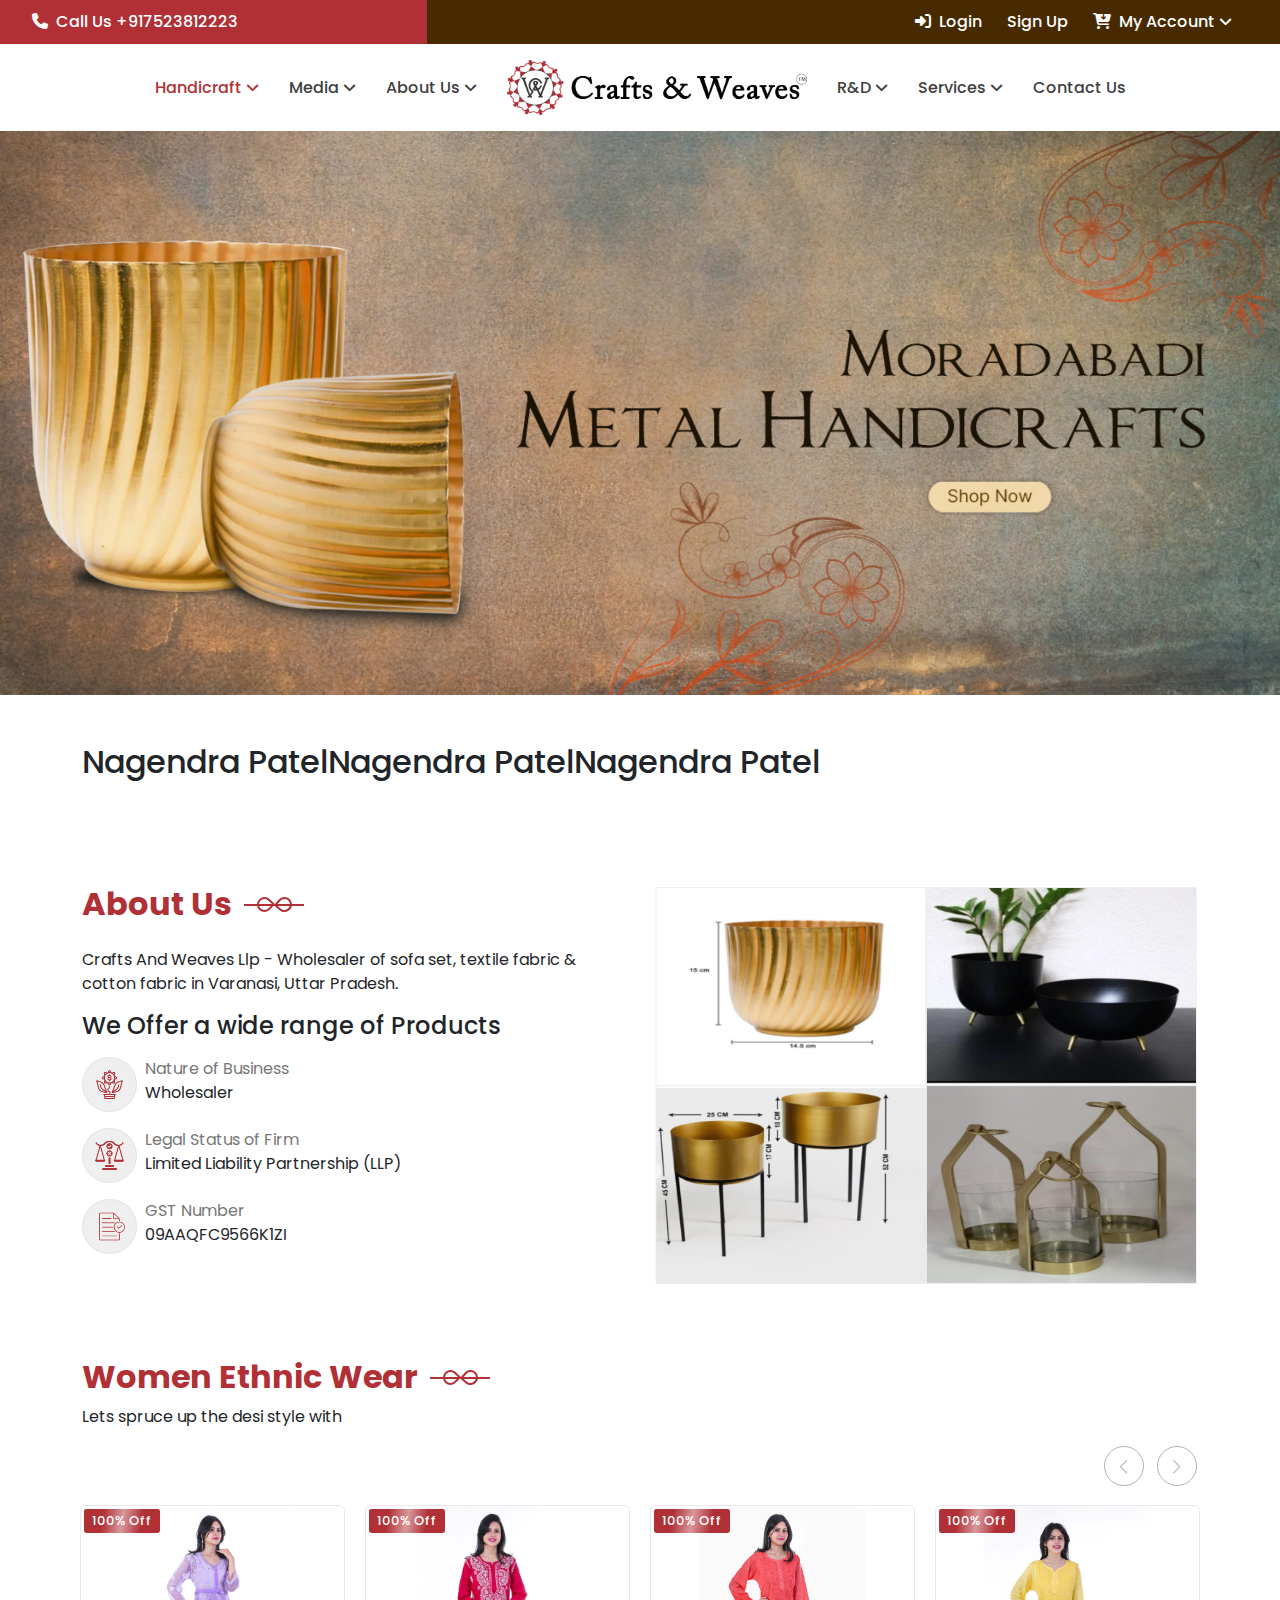
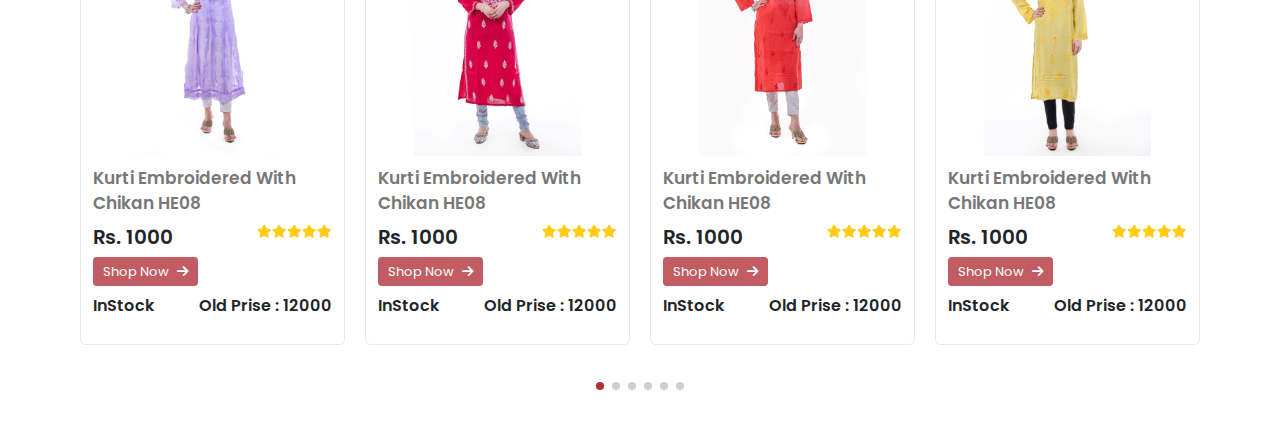
==== index.html @ 02bd509f "new" ====
<!DOCTYPE html>
<html lang="en">
  <head>
    <meta charset="UTF-8" />
    <meta name="viewport" content="width=device-width, initial-scale=1.0" />
    <title>craftsandweaves</title>
    <!-- style css -->
    <link rel="stylesheet" href="./assest/css/style.css" />
    <!-- bootstrap cdn -->
    <link
      rel="stylesheet"
      href="https://cdn.jsdelivr.net/npm/bootstrap@5.3.3/dist/css/bootstrap.min.css"
    />
    <!-- font-awesome -->
    <link
      rel="stylesheet"
      href="https://cdnjs.cloudflare.com/ajax/libs/font-awesome/6.6.0/css/all.min.css"
    />
    <!-- swiper css -->
    <link
      rel="stylesheet"
      href="https://cdn.jsdelivr.net/npm/swiper@11/swiper-bundle.min.css"
    />
  </head>
  <body>
    <div class="header_wrapper">
      <div class="header_1">
        <div class="container-fluid">
          <div class="row">
            <div
              class="col-sm-12 col-md-4 d-flex ps-sm-3 ps-3 px-sm-4 px-2"
              style="background-color: var(--red); padding: 10px 0"
            >
              <a href="" class="ms-sm-3 ms-2 Phone_style">
                <span
                  ><i class="fa-solid fa-phone me-1"></i> Call Us
                  +917523812223</span
                >
              </a>
            </div>
            <div
              class="col-sm-12 col-md-8 d-flex justify-content-md-end justify-content-start ps-md-1 ps-4 pe-sm-5 pe-3"
              style="background-color: var(--black-bg); padding: 10px 0"
            >
              <div class="login_wrapper">
                <ul class="d-flex justify-content-center align-items-center">
                  <li><a href="#"> <span><i class="fa-solid fa-right-to-bracket me-2"></i></span>Login</a></li>
                  <li><a href="#">Sign Up</a></li>
                  <li class="menu_wrapper"><a href="#"><span><i class="fa-solid fa-cart-arrow-down me-1"></i></span> My Account <span><i class="fa-solid fa-angle-down"></i></span></a>
                    <div class="submenu_wrapper sub_menu_account">
                      <ul>
                        <li><a href="">My Orders </a></li>
                        <li><a href="">My Account</a></li>
                        <li><a href="">Shopping Cart</a></li>
                        <li><a href="">Wishlist</a></li>
                      </ul>
                    </div>
                  </li>
                </ul>
              </div>
            </div>
          </div>
        </div>
      </div>
      <div class="header py-3">
        <div class="px-3 for_pc_none">
          <a href="#">
            <div class="logo">
              <img src="./assest/images/logo-1.png" alt="" />
            </div>
          </a>
          <div class="ham">
            <span></span>
            <span></span>
            <span></span>
          </div>
        </div>
        <nav>
          <ul>
            <li class="menu_wrapper">
              <a href="#" class="for_padding active">Handicraft <span><i class="fa-solid fa-angle-down"></i></span></a>
              <div class="submenu_wrapper d-flex">
                <div>
                  <ul class="pb-2">
                      <p class="sub_menu_heading ">METAL HANDICRAFTS</p>
                      <li><a href="">Metal hand crafts</a></li>
                      <li><a href="">Moradabad Metal Handicrafts</a></li>
                      <li><a href="">Sub Menu 3</a></li>
                      <li><a href="">Sub Menu 4</a></li>
                    </ul>
                    <ul class="py-0">
                      <p class="sub_menu_heading ">TEXTILE & APPARELS</p>
                      <li><a href="">Banarasi Brocades</a></li>
                      <li><a href="">Chikan Embroidery </a></li>
                      <li><a href="">Batik Prints</a></li>
                      <li><a href="">Chanderi Saree</a></li>
                      <li><a href="">Block Print</a></li>
                    </ul>
                </div>
                <div class="ms-4">
                  <ul class="pb-0">
                      <p class="sub_menu_heading "> GRASS,LEAF</p>
                      <li><a href="">Wheat Stalk</a></li>
                      <li><a href="">Moonj </a></li>
                      <li><a href="">Moonj Craft</a></li>
                    </ul>
                    <ul class="pt-1 pb-1">
                      <p class="sub_menu_heading "> BONE CRAFT</p>
                      <li><a href="">Bone Jewellery</a></li>
                    </ul>
                    <ul class="pt-0 py-1">
                      <p class="sub_menu_heading ">TERRACOTTA,DLAY AND POTTERY </p>
                      <li><a href="">Flower Pot</a></li>
                    </ul>
                    <ul class="pt-0">
                      <p class="sub_menu_heading ">WOOD HANDICRAFTS</p>
                    </ul>
                </div>
              </div>
            </li>
            <li class="menu_wrapper"><a href="#" class="for_padding">Media <span><i class="fa-solid fa-angle-down"></i></span></a>
              <div class="submenu_wrapper sub_menu_width">
                <ul>
                  <li><a href="">Latest Event</a></li>
                </ul>
              </div>
            </li>
            <li class="menu_wrapper"><a href="#" class="for_padding">About Us <span><i class="fa-solid fa-angle-down"></i></span></a>
              <div class="submenu_wrapper sub_menu_width">
                <ul>
                  <li><a href="">Who We Are</a></li>
                </ul>
              </div>
            </li>
            <li>
              <a href="#">
                <div class="logo">
                  <img src="./assest/images/logo-1.png" alt="" />
                </div>
              </a>
            </li>
            <li class="menu_wrapper"><a href="#" class="for_padding">R&D <span><i class="fa-solid fa-angle-down"></i></span></a>
              <div class="submenu_wrapper sub_menu_width">
                <ul>
                  <li><a href="">GI Crafts</a></li>
                  <li><a href="">Endangered Crafts</a></li>
                </ul>
              </div>
            </li>
            <li class="menu_wrapper"><a href="#" class="for_padding">Services <span><i class="fa-solid fa-angle-down"></i></span></a>
              <div class="submenu_wrapper sub_menu_Services">
                <ul>
                  <li><a href="">Consultancy </a></li>
                  <li><a href="">Study-Surver </a></li>
                  <li><a href="">Skill-Upgradation </a></li>
                </ul>
              </div>
            </li>
            <li><a href="#" class="for_padding">Contact Us</a></li>
          </ul>
        </nav>
      </div>
    </div>
    <div class="swiper_wrapper">
      <div class="swiper mySwiper">
        <div class="swiper-wrapper">
          <div class="swiper-slide">
            <img src="./assest/images/slide4 (1).jpg" alt="" />
          </div>
          <div class="swiper-slide">
            <img src="./assest/images/slide1.jpg" alt="" />
          </div>
          <div class="swiper-slide">
            <img src="./assest/images/slide5.jpg" alt="" />
          </div>
          <div class="swiper-slide">
            <img src="./assest/images/slide6.jpg" alt="" />
          </div>
          <div class="swiper-slide">
            <img src="./assest/images/slide2.jpg" alt="" />
          </div>
        </div>
      </div>
      <div class="swiper-pagination"></div>
    </div>
    <section class="py-5">
      <div class="container" style="overflow: hidden;">
        <div class="scroll_text d-flex align-items-center ">
          <h2 >Nagendra Patel</h2>
          <h2 >Nagendra Patel</h2>
          <h2 >Nagendra Patel</h2>
        </div>
        
      </div>
    </section>
    <section>
      <div class="container py-5">
        <div class="row g-4">
          <div class="col-md-6">
            <h2 class="heading pb-3">
              About Us
              <span class="line"></span>
            </h2>
            <p>Crafts And Weaves Llp - Wholesaler of sofa set, textile fabric & cotton fabric in Varanasi, Uttar Pradesh.</p>
            <h4>We Offer a wide range of Products</h4>
            <div class="text_wrapper ">
              <div class="d-flex mt-3">
                <div class="icon_img">
                  <img src="./assest/images/money.png" alt="">
                </div>
                <div class="ms-2">
                  <p class="p-0 m-0 text-mute">Nature of Business</p>
                  <p class="p-0 m-0">Wholesaler</p>
                </div>
              </div>
              <div class="d-flex mt-3">
                <div class="icon_img">
                  <img src="./assest/images/ethics.png" alt="">
                </div>
                <div class="ms-2">
                  <p class="p-0 m-0 text-mute">Legal Status of Firm</p>
                  <p class="p-0 m-0">Limited Liability Partnership (LLP)</p>
                </div>
              </div>
              <div class="d-flex mt-3">
                <div class="icon_img">
                  <img src="./assest/images/document.png" alt="">
                </div>
                <div class="ms-2">
                  <p class="p-0 m-0 text-mute">GST Number</p>
                  <p class="p-0 m-0">09AAQFC9566K1ZI</p>
                </div>
              </div>
            </div>
          </div>
          <div class="col-md-6 ">
           <img src="./assest/images/about.png" width="100%" alt="">
          </div>
          
        </div>
      </div>
    </section>
    <section class="">
      <div class="container py-4">
        <h2 class="heading">
          Women Ethnic Wear
          <span class="line"></span>
        </h2>
        <p class="m-0 p-0">Lets spruce up the desi style with</p>
        <div class="row mt-3">
          <div class="swiper card_slider_1 ">
            <div class="swiper-wrapper">
              <div class="swiper-slide">
                <div class="slider_card_wrapper">
                  <div class="card_image_wrapper">
                    <img src="./assest/images/20240623_155134_93184.jpg" alt="">
                  </div>
                  <div class="card_text ">
                    <p class="text-mute text-start p-0 pb-2 m-0">Kurti Embroidered With Chikan HE08 </p>
                    <div class="d-flex Star_wrap align-items-start justify-content-between">
                      <h5>Rs. 1000</h5>
                      <div class="Star d-flex">
                        <i class="fa-solid fa-star"></i>
                        <i class="fa-solid fa-star"></i>
                        <i class="fa-solid fa-star"></i>
                        <i class="fa-solid fa-star"></i>
                        <i class="fa-solid fa-star"></i>
                      </div>
                    </div>
                    <div class="d-flex justify-content-start">
                      <button class="btn_style card_btn">Shop Now<i class="fa-solid fa-arrow-right ms-2" style="font-size: 13px;"></i></button>
                    </div>
                    <div class="d-flex prise pt-2 pb-3 justify-content-between">
                      <p class="p-0 m-0">InStock</p>
                      <p class="p-0 m-0">Old Prise : 12000</p>
                    </div>
                  </div>
                  <div class="badg">
                    <div class="loader_wrapper">
                      <span>100% Off</span>
                    </div>
                  </div>
                </div>
              </div>
              <div class="swiper-slide">
                <div class="slider_card_wrapper">
                  <div class="card_image_wrapper">
                    <img src="./assest/images/20240629_110349_30779.jpg" alt="">
                  </div>
                  <div class="card_text ">
                    <p class="text-mute text-start p-0 pb-2 m-0">Kurti Embroidered With Chikan HE08 </p>
                    <div class="d-flex Star_wrap align-items-start justify-content-between">
                      <h5>Rs. 1000</h5>
                      <div class="Star d-flex">
                        <i class="fa-solid fa-star"></i>
                        <i class="fa-solid fa-star"></i>
                        <i class="fa-solid fa-star"></i>
                        <i class="fa-solid fa-star"></i>
                        <i class="fa-solid fa-star"></i>
                      </div>
                    </div>
                    <div class="d-flex justify-content-start">
                      <button class="btn_style card_btn">Shop Now<i class="fa-solid fa-arrow-right ms-2" style="font-size: 13px;"></i></button>
                    </div>
                    <div class="d-flex prise pt-2 pb-3 justify-content-between">
                      <p class="p-0 m-0">InStock</p>
                      <p class="p-0 m-0">Old Prise : 12000</p>
                    </div>
                  </div>
                  <div class="badg">
                    <div class="loader_wrapper">
                      <span>100% Off</span>
                    </div>
                  </div>
                </div>
              </div>
              <div class="swiper-slide">
                <div class="slider_card_wrapper">
                  <div class="card_image_wrapper">
                    <img src="./assest/images/20240623_094634_99419.jpg" alt="">
                  </div>
                  <div class="card_text ">
                    <p class="text-mute text-start p-0 pb-2 m-0">Kurti Embroidered With Chikan HE08 </p>
                    <div class="d-flex Star_wrap align-items-start justify-content-between">
                      <h5>Rs. 1000</h5>
                      <div class="Star d-flex">
                        <i class="fa-solid fa-star"></i>
                        <i class="fa-solid fa-star"></i>
                        <i class="fa-solid fa-star"></i>
                        <i class="fa-solid fa-star"></i>
                        <i class="fa-solid fa-star"></i>
                      </div>
                    </div>
                    <div class="d-flex justify-content-start">
                      <button class="btn_style card_btn">Shop Now<i class="fa-solid fa-arrow-right ms-2" style="font-size: 13px;"></i></button>
                    </div>
                    <div class="d-flex prise pt-2 pb-3 justify-content-between">
                      <p class="p-0 m-0">InStock</p>
                      <p class="p-0 m-0">Old Prise : 12000</p>
                    </div>
                  </div>
                  <div class="badg">
                    <div class="loader_wrapper">
                      <span>100% Off</span>
                    </div>
                  </div>
                </div>
              </div>
              <div class="swiper-slide">
                <div class="slider_card_wrapper">
                  <div class="card_image_wrapper">
                    <img src="./assest/images/20240629_104210_35505.jpg" alt="">
                  </div>
                  <div class="card_text ">
                    <p class="text-mute text-start p-0 pb-2 m-0">Kurti Embroidered With Chikan HE08 </p>
                    <div class="d-flex Star_wrap align-items-start justify-content-between">
                      <h5>Rs. 1000</h5>
                      <div class="Star d-flex">
                        <i class="fa-solid fa-star"></i>
                        <i class="fa-solid fa-star"></i>
                        <i class="fa-solid fa-star"></i>
                        <i class="fa-solid fa-star"></i>
                        <i class="fa-solid fa-star"></i>
                      </div>
                    </div>
                    <div class="d-flex justify-content-start">
                      <button class="btn_style card_btn">Shop Now<i class="fa-solid fa-arrow-right ms-2" style="font-size: 13px;"></i></button>
                    </div>
                    <div class="d-flex prise pt-2 pb-3 justify-content-between">
                      <p class="p-0 m-0">InStock</p>
                      <p class="p-0 m-0">Old Prise : 12000</p>
                    </div>
                  </div>
                  <div class="badg">
                    <div class="loader_wrapper">
                      <span>100% Off</span>
                    </div>
                  </div>
                </div>
              </div>
              <div class="swiper-slide">
                <div class="slider_card_wrapper">
                  <div class="card_image_wrapper">
                    <img src="./assest/images/20240629_093923_43472.jpg" alt="">
                  </div>
                  <div class="card_text ">
                    <p class="text-mute text-start p-0 pb-2 m-0">Kurti Embroidered With Chikan HE08 </p>
                    <div class="d-flex Star_wrap align-items-start justify-content-between">
                      <h5>Rs. 1000</h5>
                      <div class="Star d-flex">
                        <i class="fa-solid fa-star"></i>
                        <i class="fa-solid fa-star"></i>
                        <i class="fa-solid fa-star"></i>
                        <i class="fa-solid fa-star"></i>
                        <i class="fa-solid fa-star"></i>
                      </div>
                    </div>
                    <div class="d-flex justify-content-start">
                      <button class="btn_style card_btn">Shop Now<i class="fa-solid fa-arrow-right ms-2" style="font-size: 13px;"></i></button>
                    </div>
                    <div class="d-flex prise pt-2 pb-3 justify-content-between">
                      <p class="p-0 m-0">InStock</p>
                      <p class="p-0 m-0">Old Prise : 12000</p>
                    </div>
                  </div>
                  <div class="badg">
                    <div class="loader_wrapper">
                      <span>100% Off</span>
                    </div>
                  </div>
                </div>
              </div>
              <div class="swiper-slide">
                <div class="slider_card_wrapper">
                  <div class="card_image_wrapper">
                    <img src="./assest/images/20240629_095842_1653.jpg" alt="">
                  </div>
                  <div class="card_text ">
                    <p class="text-mute text-start p-0 pb-2 m-0">Kurti Embroidered With Chikan HE08 </p>
                    <div class="d-flex Star_wrap align-items-start justify-content-between">
                      <h5>Rs. 1000</h5>
                      <div class="Star d-flex">
                        <i class="fa-solid fa-star"></i>
                        <i class="fa-solid fa-star"></i>
                        <i class="fa-solid fa-star"></i>
                        <i class="fa-solid fa-star"></i>
                        <i class="fa-solid fa-star"></i>
                      </div>
                    </div>
                    <div class="d-flex justify-content-start">
                      <button class="btn_style card_btn">Shop Now<i class="fa-solid fa-arrow-right ms-2" style="font-size: 13px;"></i></button>
                    </div>
                    <div class="d-flex prise pt-2 pb-3 justify-content-between">
                      <p class="p-0 m-0">InStock</p>
                      <p class="p-0 m-0">Old Prise : 12000</p>
                    </div>
                  </div>
                  <div class="badg">
                    <div class="loader_wrapper">
                      <span>100% Off</span>
                    </div>
                  </div>
                </div>
              </div>
            </div>
            <div class="swiper-pagination"></div>
            <div class="slider_btn">
              <div class="swiper-button-next"></div>
              <div class="swiper-button-prev"></div>
            </div>
          </div>
        </div>
      </div>
    </section>

    <!-- app js -->
    <script src="./assest/js/app.js"></script>
    <!-- bootstrap js -->
    <script src="https://cdn.jsdelivr.net/npm/bootstrap@5.3.3/dist/js/bootstrap.bundle.min.js"></script>
    <!-- swiper js -->
    <script src="https://cdn.jsdelivr.net/npm/swiper@11/swiper-bundle.min.js"></script>
    <script>
      var swiper = new Swiper(".mySwiper", {
        loop: true,
        centeredSlides: true,
        autoplay: {
          delay: 5000,
          disableOnInteraction: false,
        },
        pagination: {
          el: ".swiper-pagination",
          clickable: true,
        },
        navigation: {
          nextEl: ".swiper-button-next",
          prevEl: ".swiper-button-prev",
        },
        effect: "fade",
        // Choose the transition effect ('slide', 'fade', 'cube', 'coverflow', 'flip')
        // Optional parameters for some effects
        flipEffect: {
          slideShadows: true, // Enable slide shadows
          limitRotation: true, // Limit flip rotation
        },
        speed: 1200,
      });
    </script>
    <script>
      var swiper = new Swiper(".card_slider_1", {
        slidesPerView: 1,
        spaceBetween: 10,
        loop:true,
        pagination: {
          el: ".swiper-pagination",
          clickable: true,
        },
        autoplay: {
          delay: 3000,
          disableOnInteraction: false,
        },
        navigation: {
        nextEl: ".swiper-button-next",
        prevEl: ".swiper-button-prev",
      },
        breakpoints: {
          640: {
            slidesPerView: 2,
            spaceBetween: 25,
          },
          768: {
            slidesPerView: 2,
            spaceBetween: 15,
          },
          1024: {
            slidesPerView: 3,
            spaceBetween: 20,
          },
          1100: {
            slidesPerView: 4,
            spaceBetween: 20,
          },
        },
      });
    </script>
  </body>
</html>
---- assest/css/style.css ----
@import url("https://fonts.googleapis.com/css2?family=Poppins:ital,wght@0,100;0,200;0,300;0,400;0,500;0,600;0,700;0,800;0,900;1,100;1,200;1,300;1,400;1,500;1,600;1,700;1,800;1,900&display=swap");
* {
  padding: 0;
  margin: 0;
  box-sizing: border-box;
  font-family: "Poppins", sans-serif;
  /* border: 1px solid red; */
}
:root {
  --red: #b03036;
  --text: #403e3f;
  --white-color: #ffffff;
  --black-bg: #472a00;
  --sub-menu-color: #cdfe6e;
  --text-mute: #777;
}
li,
a {
  text-decoration: none !important;
  list-style: none !important;
}

/* .header{
    background: #ff8000;
} */
.sticky {
  position: fixed;
  top: 0;
  left: 0;
  width: 100%;
  z-index: 999;
  background-color: #ffffff;
  opacity: 0;
  transform: rotateX(90deg);
  animation: mymove 1s ease-in-out forwards;
  box-shadow: 0 0 10px rgba(197, 194, 194, 0.774);
}
@keyframes mymove {
  from {
    transform: rotateX(90deg);
    opacity: 0;
  }
  to {
    opacity: 1;
    transform: rotateX(0deg);
  }
}
.for_pc_none {
  display: none;
}
.ham {
  height: 40px;
  width: 40px;
  border: 1px solid red;
  position: relative;
  overflow: hidden;
  top: 9px;
}
.ham span {
  position: absolute;
  top: 18px;
  left: 5px;
  background: #b03036;
  height: 3px;
  width: 28px;
  transition: 0.4s ease-in-out;
}
.ham span:nth-child(1) {
  transform: translateY(8px);
}
.ham span:nth-child(3) {
  transform: translateY(-8px);
}
.transform span:nth-child(1) {
  transform: rotate(45deg);
}
.transform span:nth-child(2) {
  transform: translateX(40px);
}
.transform span:nth-child(3) {
  transform: rotate(315deg);
}
.logo {
  height: 55px;
  width: 300px;
}
.logo img {
  height: 100%;
  width: 100%;
}
.Phone_style {
  color: var(--white-color);
  text-decoration: none;
  font-weight: 500;
}
.login_wrapper ul {
  padding: 0;
  margin: 0;
  gap: 25px;
}
.login_wrapper ul li a {
  color: var(--white-color);
  font-weight: 500;
}

nav ul {
  display: flex;
  justify-content: center;
  align-items: center;
  gap: 30px;
  padding: 0;
  margin: 0;
}
nav ul li {
  list-style: none;
}
nav ul li a {
  text-decoration: none;
  color: var(--text);
  font-weight: 500;
}
nav ul li a.active,
nav ul li a:hover {
  color: var(--red);
}

.for_padding {
  padding: 30px 0;
}
.menu_wrapper {
  position: relative;
}
.menu_wrapper .fa-angle-down {
  transition: 0.4s ease-in-out;
  font-size: 15px;
}
.menu_wrapper:hover .fa-angle-down {
  transform: rotateX(180deg);
  transition: 0.4s ease-in-out;
}
.sub_menu_account,
.submenu_wrapper {
  position: absolute;
  top: 56px;
  left: -5px;
  height: 400px;
  width: 900px;
  background: var(--red);
  z-index: 99;
  transform: translateY(20px);
  transition: 0.4s ease-in;
  opacity: 0;
  visibility: hidden;
}

.sub_menu_Services,
.sub_menu_width {
  display: flex;
  align-items: center;
  height: 80px;
  width: 200px;
}
.sub_menu_Services {
  height: 120px;
  width: 250px;
}
.sub_menu_account {
  height: 150px;
  width: 150px;
  top: 34px;
  left: 0px;
}

.sub_menu_account ul li:hover {
  transform: initial !important;
}
.submenu_wrapper ul {
  display: flex;
  flex-direction: column;
  align-items: start;
  justify-content: start;
  padding: 15px;
  gap: 0;
}
.submenu_wrapper ul li {
  margin-bottom: 7px;
  transition: 0.4s ease-in-out;
}
.submenu_wrapper ul li a {
  color: var(--white-color);
  transition: 0.4s ease-in-out;
}
.submenu_wrapper ul li:hover {
  transform: translateX(8px);
}
.submenu_wrapper ul li:hover a {
  color: var(--sub-menu-color);
}
.menu_wrapper:hover .submenu_wrapper {
  transform: translateY(0px);
  opacity: 1;
  visibility: visible;
}
.sub_menu_heading {
  color: var(--sub-menu-color);
  margin: 0;
  padding: 0;
  font-weight: 500;
}
.swiper {
  width: 100%;
  height: 100%;
}
.swiper_wrapper {
  position: relative;
}
.swiper-pagination-bullet-active {
  background: var(--red) !important;
}

.swiper-slide {
  text-align: center;
  font-size: 18px;
  background: #fff;
  display: flex;
  justify-content: center;
  align-items: center;
}
.card_slider_1 {
  padding: 60px  10px !important;
}

.swiper-slide img {
  display: block;
  width: 100%;
  height: 100%;
  object-fit: cover;
}
.slider_btn{
  position: absolute;
  top: -4px;
  right: 10px;
  width: 100px;
  z-index: 99;
  line-height: 50px;
  height: 50px;
}

.heading {
  position: relative;
  display: inline-block;
  font-weight: 700;
  color: var(--red);
}
.heading::after {
  position: absolute;
  content: "";
  top: 12px;
  right: -40px;
  height: 15px;
  width: 15px;
  border-radius: 30px 30px 0px 30px;
  border: 2px solid var(--red);
  transform: rotateZ(313deg);
}
.heading::before {
  position: absolute;
  content: "";
  top: 12px;
  right: -60px;
  height: 15px;
  width: 15px;
  border-radius: 30px 30px 0px 30px;
  border: 2px solid var(--red);
  transform: rotateZ(131deg);
}

.line {
  position: absolute;
  top: 18.95px;
  right: -72px;
  display: inline-block;
  width: 60px;
  border: 1px solid var(--red);
  z-index: 9;
}
.icon_img {
  height: 55px;
  width: 55px;
  border: 1px solid #b7b2b336;
  border-radius: 50%;
  padding: 10px;
  background: #b7b2b336;
}
.icon_img img {
  height: 100%;
  width: 100%;
}
.text-mute {
  color: var(--text-mute);
}
.slider_card_wrapper {
  border: 1px solid rgba(0, 0, 0, 0.091);
  position: relative;
  border-radius: 0.35rem;
  transition: 0.3s ease-in-out;
}
.slider_card_wrapper:hover{
  box-shadow: 0 0 10px rgba(0, 0, 0, 0.103);
}
.badg {
  position: absolute;
  top: 3px;
  left: 3px;
  display: flex;
  align-items: center;
  justify-content: center;
}
.loader_wrapper {
  background: var(--red);
  text-align: center;
  white-space: nowrap;
  border-radius: 0.15rem;
  display: flex;
  justify-content: center;
  align-items: center;
  height: 24px;
  line-height: 24px;
  padding: 0 8px;
  position: relative;
}
.loader_wrapper span {
  font-size: 13px;
  font-weight: 500;
  color: #ffffff;
  text-align: center;
}

.loader_wrapper::before {
  content: "";
  position: absolute;
  top: 0px;
  left: 0px;
  height: 100%;
  width: 100%;
  background: linear-gradient(
    100deg,
    transparent 25%,
    rgba(255, 255, 255, 0.5) 50%,
    transparent 75%
  );
  animation: loading 1.5s ease infinite;
}
@keyframes loading {
  0% {
    transform: translateX(-101%);
  }
  80% {
    transform: translateX(101%);
  }
  to {
    transform: translateX(101%);
  }
}
.card_image_wrapper {
  height: 250px;
  overflow: hidden;
}

.card_image_wrapper img {
  width: 100%;
  height: 100%;
  object-fit: contain;
  transition: 1.01s ease-in-out;
}
.slider_card_wrapper:hover .card_image_wrapper img{
  transform: scale(1.28);
}
.slider_card_wrapper:hover .card_text>p{
  color: var(--red);
}
.card_text{
  padding: 10px 12px;  
}
.card_text>p{
  font-size: 17px;
  font-weight: 600;
}

.Star .fa-solid {
  font-size: 13px;
  color: #ffcc14;
}
.Star_wrap h5 {
  font-weight: 600;
}
.prise p {
  font-size: 16px;
  font-weight: 600;
}

.btn_style {
  padding: 13px 10px;
  position: relative;
  z-index: 1;
  max-width: 180px;
  width: 100%;
  background: #b03036c7;
  border: none;
  color: #fff;
  transition: 0.4s ease-in-out;
  border-radius: 0.23rem;
  overflow: hidden;
}
.card_btn{
  max-width: 105px;
  padding: 5px 10px;
  font-size: 13px;
}
.btn_style::before {
  position: absolute;
  content: "";
  height: 50%;
  width: 0%;
  background: var(--red);
  left: 0;
  top: 0;
  z-index: -1;
  transition: 0.4s ease-in-out;
}
.btn_style::after {
  position: absolute;
  content: "";
  height: 50%;
  width: 0%;
  background: var(--red);
  right: 0;
  bottom: 0;
  z-index: -1;
  transition: 0.4s ease-in-out;
}
.btn_style:hover::after,
.btn_style:hover::before {
  width: 100%;
}
.cursor{
  position: absolute;
  height: 40px;
  width: 40px;
  border-radius: 50%;
  background: #0b0448b0;
  z-index: 9999;
  pointer-events: none;
  transition: 0.2s ease;
  transform: translate(-50%,-50%);
  /* mix-blend-mode: difference; */
  display: flex;
  align-items: center;
  justify-content: center;
}
.swiper-button-next:after, .swiper-button-prev:after {
  font-size: 14px !important;
  color: #b5b2b2;
 
}
.swiper-button-next:after, .swiper-button-prev:after {
  font-family: swiper-icons;
  font-size: var(--swiper-navigation-size);
  text-transform: none !important;
  letter-spacing: 0;
  font-variant: initial;
  line-height: 1;
  height: 40px;
  min-width: 40px;
  border: 1px solid #b5b2b2;
  line-height: 40px !important;
  text-align: center !important;
  border-radius: 50%;
}
.swiper-button-next:hover::after, .swiper-button-prev:hover::after{
  border: 1px solid var(--red) !important;
  color: var(--red);
}
@media only screen and (max-width: 1080px) {
  nav {
    position: fixed;
    top: 0;
    left: -100%;
    z-index: 999;
    width: 60%;
    height: 100vh;
    background: #ffffff;
    padding: 30px;
    transition: 0.6s ease-in-out;
  }
  nav ul {
    display: flex;
    flex-direction: column;
    align-items: start;
    gap: 10px;
  }
  .mobile {
    left: 0;
  }
  .for_pc_none {
    display: flex;
    align-content: center;
    justify-content: space-between;
  }
}
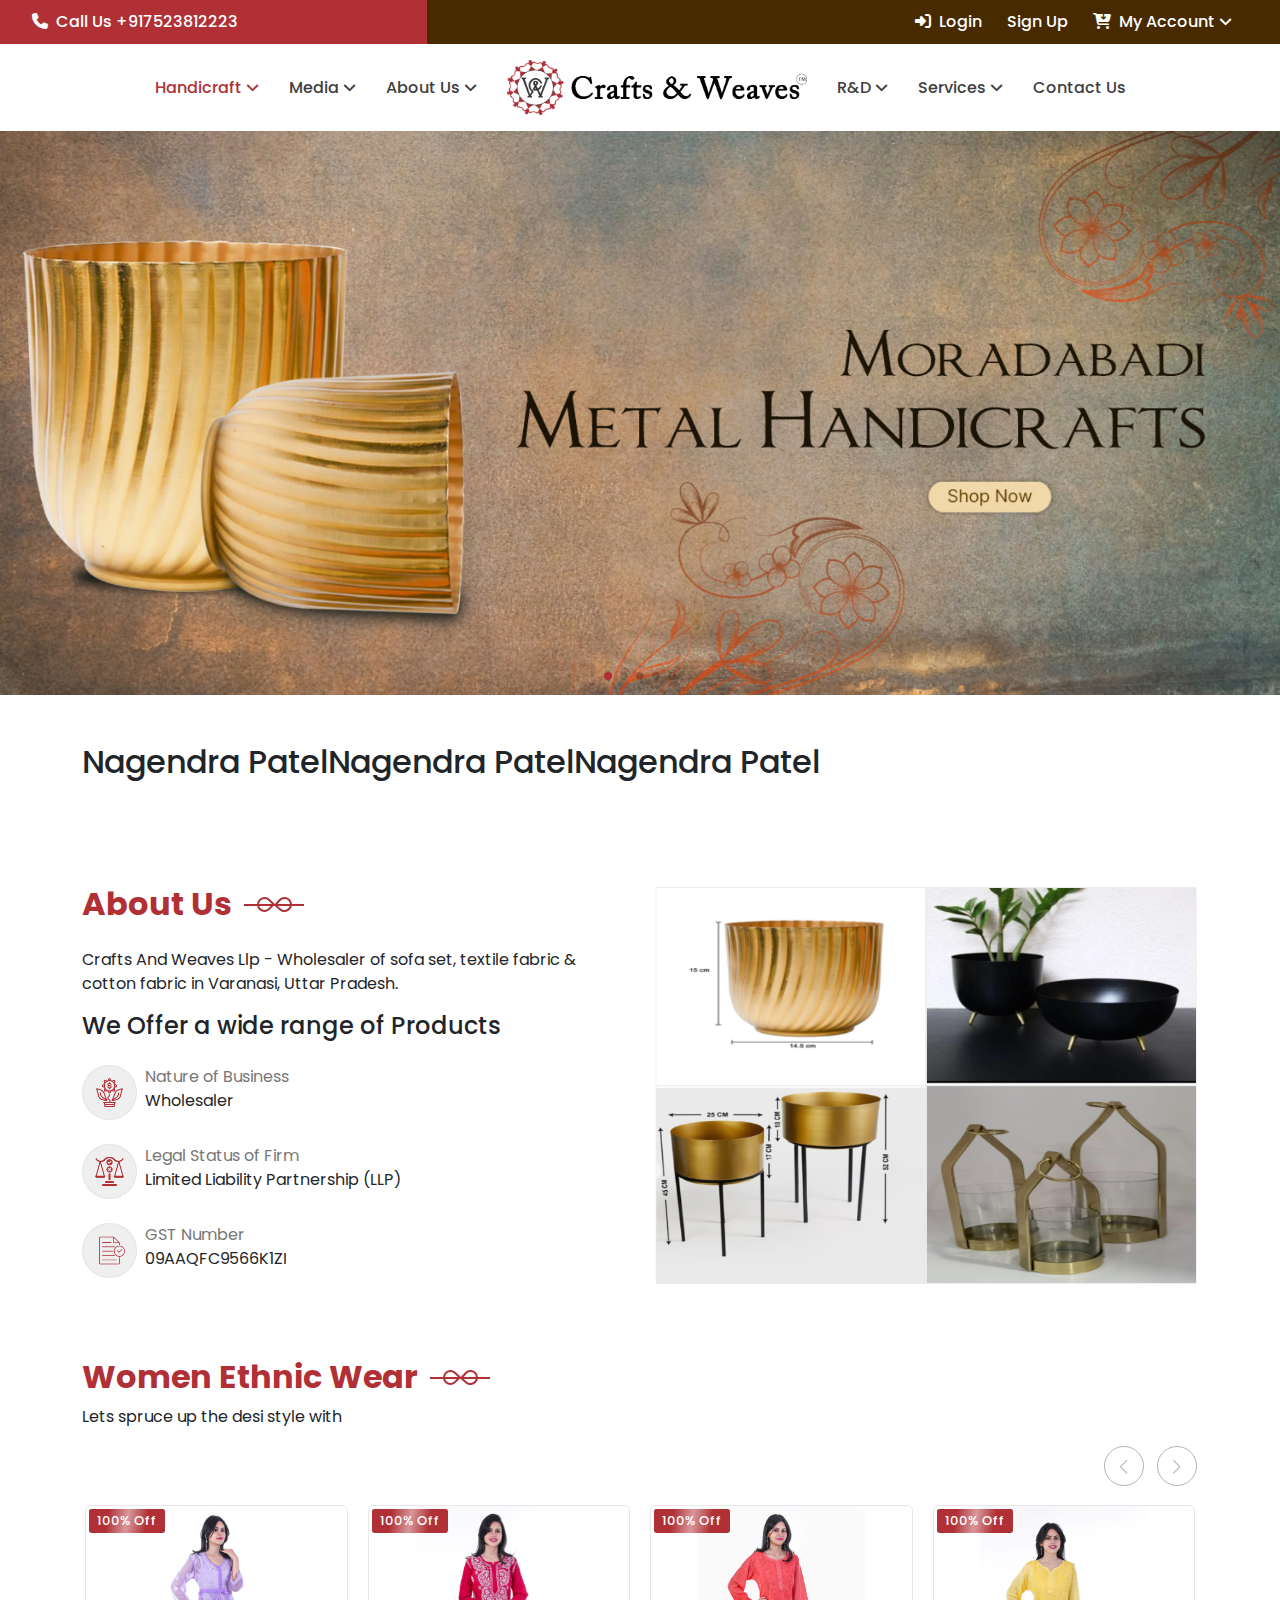
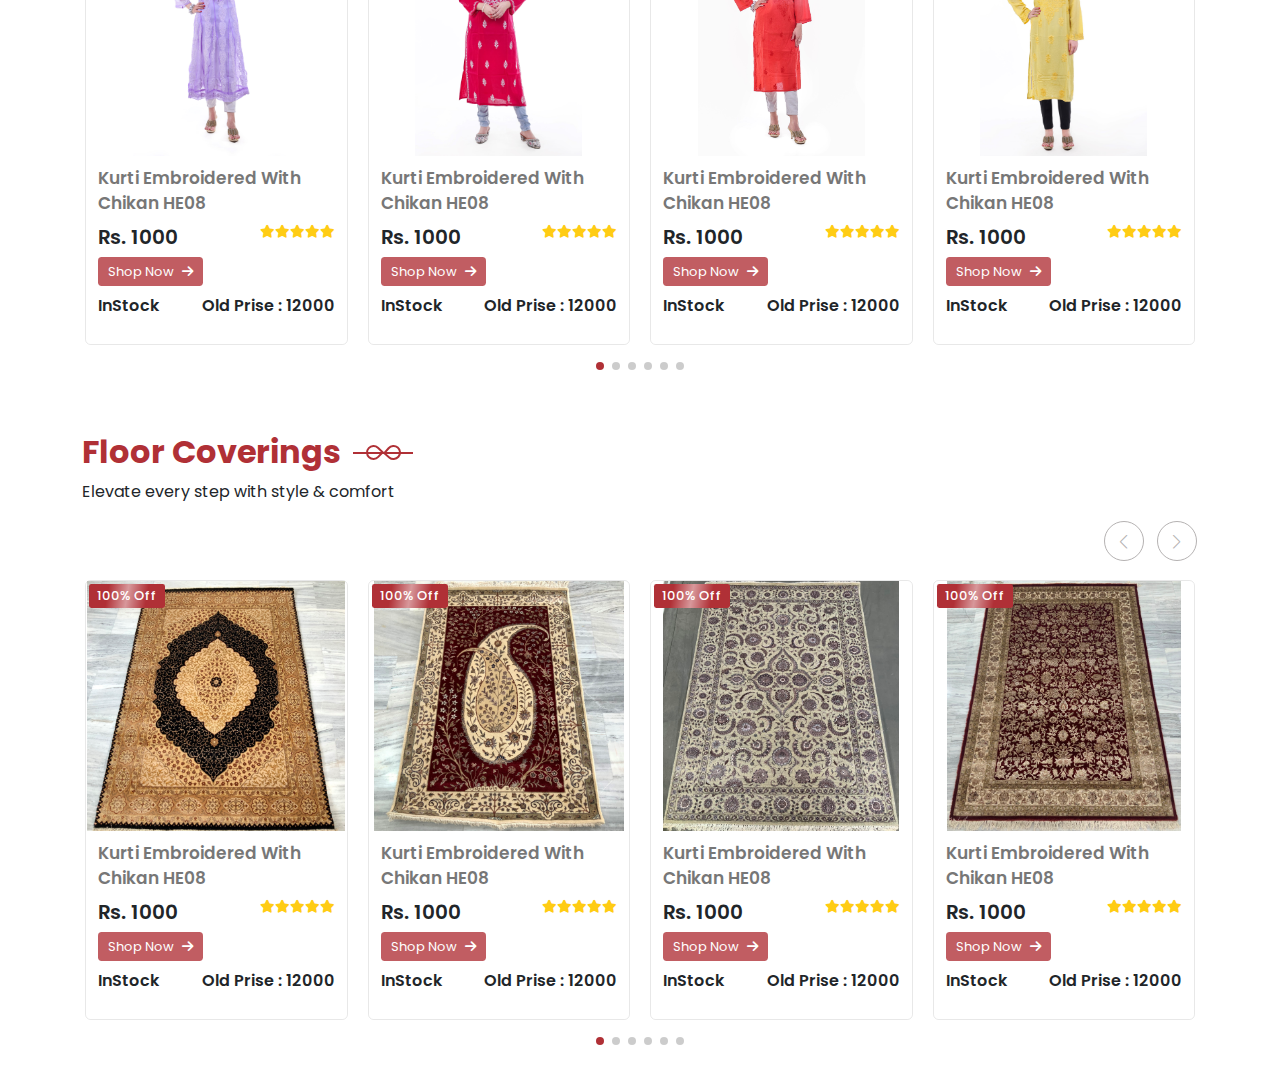
==== commit 2d9b67a6: "u" ====
--- a/index.html
+++ b/index.html
@@ -181,7 +181,7 @@
           </div>
         </div>
       </div>
-      <div class="swiper-pagination"></div>
+      <div class="swiper-pagination1"></div>
     </div>
     <section class="py-5">
       <div class="container" style="overflow: hidden;">
@@ -203,8 +203,8 @@
             </h2>
             <p>Crafts And Weaves Llp - Wholesaler of sofa set, textile fabric & cotton fabric in Varanasi, Uttar Pradesh.</p>
             <h4>We Offer a wide range of Products</h4>
-            <div class="text_wrapper ">
-              <div class="d-flex mt-3">
+            <div class="text_wrapper">
+              <div class="d-flex mt-4">
                 <div class="icon_img">
                   <img src="./assest/images/money.png" alt="">
                 </div>
@@ -213,7 +213,7 @@
                   <p class="p-0 m-0">Wholesaler</p>
                 </div>
               </div>
-              <div class="d-flex mt-3">
+              <div class="d-flex mt-4">
                 <div class="icon_img">
                   <img src="./assest/images/ethics.png" alt="">
                 </div>
@@ -222,7 +222,7 @@
                   <p class="p-0 m-0">Limited Liability Partnership (LLP)</p>
                 </div>
               </div>
-              <div class="d-flex mt-3">
+              <div class="d-flex mt-4">
                 <div class="icon_img">
                   <img src="./assest/images/document.png" alt="">
                 </div>
@@ -452,7 +452,218 @@
         </div>
       </div>
     </section>
-
+    <section class="">
+      <div class="container py-4">
+        <h2 class="heading">
+          Floor Coverings
+          <span class="line"></span>
+        </h2>
+        <p class="m-0 p-0">Elevate every step with style & comfort</p>
+        <div class="row mt-3">
+          <div class="swiper card_slider_1 ">
+            <div class="swiper-wrapper">
+              <div class="swiper-slide">
+                <div class="slider_card_wrapper">
+                  <div class="card_image_wrapper">
+                    <img src="./assest/images/20240426_212444_83697.jpg" alt="">
+                  </div>
+                  <div class="card_text ">
+                    <p class="text-mute text-start p-0 pb-2 m-0">Kurti Embroidered With Chikan HE08 </p>
+                    <div class="d-flex Star_wrap align-items-start justify-content-between">
+                      <h5>Rs. 1000</h5>
+                      <div class="Star d-flex">
+                        <i class="fa-solid fa-star"></i>
+                        <i class="fa-solid fa-star"></i>
+                        <i class="fa-solid fa-star"></i>
+                        <i class="fa-solid fa-star"></i>
+                        <i class="fa-solid fa-star"></i>
+                      </div>
+                    </div>
+                    <div class="d-flex justify-content-start">
+                      <button class="btn_style card_btn">Shop Now<i class="fa-solid fa-arrow-right ms-2" style="font-size: 13px;"></i></button>
+                    </div>
+                    <div class="d-flex prise pt-2 pb-3 justify-content-between">
+                      <p class="p-0 m-0">InStock</p>
+                      <p class="p-0 m-0">Old Prise : 12000</p>
+                    </div>
+                  </div>
+                  <div class="badg">
+                    <div class="loader_wrapper">
+                      <span>100% Off</span>
+                    </div>
+                  </div>
+                </div>
+              </div>
+              <div class="swiper-slide">
+                <div class="slider_card_wrapper">
+                  <div class="card_image_wrapper">
+                    <img src="./assest/images/20240426_201759_62272.jpg" alt="">
+                  </div>
+                  <div class="card_text ">
+                    <p class="text-mute text-start p-0 pb-2 m-0">Kurti Embroidered With Chikan HE08 </p>
+                    <div class="d-flex Star_wrap align-items-start justify-content-between">
+                      <h5>Rs. 1000</h5>
+                      <div class="Star d-flex">
+                        <i class="fa-solid fa-star"></i>
+                        <i class="fa-solid fa-star"></i>
+                        <i class="fa-solid fa-star"></i>
+                        <i class="fa-solid fa-star"></i>
+                        <i class="fa-solid fa-star"></i>
+                      </div>
+                    </div>
+                    <div class="d-flex justify-content-start">
+                      <button class="btn_style card_btn">Shop Now<i class="fa-solid fa-arrow-right ms-2" style="font-size: 13px;"></i></button>
+                    </div>
+                    <div class="d-flex prise pt-2 pb-3 justify-content-between">
+                      <p class="p-0 m-0">InStock</p>
+                      <p class="p-0 m-0">Old Prise : 12000</p>
+                    </div>
+                  </div>
+                  <div class="badg">
+                    <div class="loader_wrapper">
+                      <span>100% Off</span>
+                    </div>
+                  </div>
+                </div>
+              </div>
+              <div class="swiper-slide">
+                <div class="slider_card_wrapper">
+                  <div class="card_image_wrapper">
+                    <img src="./assest/images/20240427_112803_99947.jpg" alt="">
+                  </div>
+                  <div class="card_text ">
+                    <p class="text-mute text-start p-0 pb-2 m-0">Kurti Embroidered With Chikan HE08 </p>
+                    <div class="d-flex Star_wrap align-items-start justify-content-between">
+                      <h5>Rs. 1000</h5>
+                      <div class="Star d-flex">
+                        <i class="fa-solid fa-star"></i>
+                        <i class="fa-solid fa-star"></i>
+                        <i class="fa-solid fa-star"></i>
+                        <i class="fa-solid fa-star"></i>
+                        <i class="fa-solid fa-star"></i>
+                      </div>
+                    </div>
+                    <div class="d-flex justify-content-start">
+                      <button class="btn_style card_btn">Shop Now<i class="fa-solid fa-arrow-right ms-2" style="font-size: 13px;"></i></button>
+                    </div>
+                    <div class="d-flex prise pt-2 pb-3 justify-content-between">
+                      <p class="p-0 m-0">InStock</p>
+                      <p class="p-0 m-0">Old Prise : 12000</p>
+                    </div>
+                  </div>
+                  <div class="badg">
+                    <div class="loader_wrapper">
+                      <span>100% Off</span>
+                    </div>
+                  </div>
+                </div>
+              </div>
+              <div class="swiper-slide">
+                <div class="slider_card_wrapper">
+                  <div class="card_image_wrapper">
+                    <img src="./assest/images/20240505_095929_26176.jpg" alt="">
+                  </div>
+                  <div class="card_text ">
+                    <p class="text-mute text-start p-0 pb-2 m-0">Kurti Embroidered With Chikan HE08 </p>
+                    <div class="d-flex Star_wrap align-items-start justify-content-between">
+                      <h5>Rs. 1000</h5>
+                      <div class="Star d-flex">
+                        <i class="fa-solid fa-star"></i>
+                        <i class="fa-solid fa-star"></i>
+                        <i class="fa-solid fa-star"></i>
+                        <i class="fa-solid fa-star"></i>
+                        <i class="fa-solid fa-star"></i>
+                      </div>
+                    </div>
+                    <div class="d-flex justify-content-start">
+                      <button class="btn_style card_btn">Shop Now<i class="fa-solid fa-arrow-right ms-2" style="font-size: 13px;"></i></button>
+                    </div>
+                    <div class="d-flex prise pt-2 pb-3 justify-content-between">
+                      <p class="p-0 m-0">InStock</p>
+                      <p class="p-0 m-0">Old Prise : 12000</p>
+                    </div>
+                  </div>
+                  <div class="badg">
+                    <div class="loader_wrapper">
+                      <span>100% Off</span>
+                    </div>
+                  </div>
+                </div>
+              </div>
+              <div class="swiper-slide">
+                <div class="slider_card_wrapper">
+                  <div class="card_image_wrapper">
+                    <img src="./assest/images/20240426_212936_90170.jpg" alt="">
+                  </div>
+                  <div class="card_text ">
+                    <p class="text-mute text-start p-0 pb-2 m-0">Kurti Embroidered With Chikan HE08 </p>
+                    <div class="d-flex Star_wrap align-items-start justify-content-between">
+                      <h5>Rs. 1000</h5>
+                      <div class="Star d-flex">
+                        <i class="fa-solid fa-star"></i>
+                        <i class="fa-solid fa-star"></i>
+                        <i class="fa-solid fa-star"></i>
+                        <i class="fa-solid fa-star"></i>
+                        <i class="fa-solid fa-star"></i>
+                      </div>
+                    </div>
+                    <div class="d-flex justify-content-start">
+                      <button class="btn_style card_btn">Shop Now<i class="fa-solid fa-arrow-right ms-2" style="font-size: 13px;"></i></button>
+                    </div>
+                    <div class="d-flex prise pt-2 pb-3 justify-content-between">
+                      <p class="p-0 m-0">InStock</p>
+                      <p class="p-0 m-0">Old Prise : 12000</p>
+                    </div>
+                  </div>
+                  <div class="badg">
+                    <div class="loader_wrapper">
+                      <span>100% Off</span>
+                    </div>
+                  </div>
+                </div>
+              </div>
+              <div class="swiper-slide">
+                <div class="slider_card_wrapper">
+                  <div class="card_image_wrapper">
+                    <img src="./assest/images/20240505_230246_1151.jpg" alt="">
+                  </div>
+                  <div class="card_text ">
+                    <p class="text-mute text-start p-0 pb-2 m-0">Kurti Embroidered With Chikan HE08 </p>
+                    <div class="d-flex Star_wrap align-items-start justify-content-between">
+                      <h5>Rs. 1000</h5>
+                      <div class="Star d-flex">
+                        <i class="fa-solid fa-star"></i>
+                        <i class="fa-solid fa-star"></i>
+                        <i class="fa-solid fa-star"></i>
+                        <i class="fa-solid fa-star"></i>
+                        <i class="fa-solid fa-star"></i>
+                      </div>
+                    </div>
+                    <div class="d-flex justify-content-start">
+                      <button class="btn_style card_btn">Shop Now<i class="fa-solid fa-arrow-right ms-2" style="font-size: 13px;"></i></button>
+                    </div>
+                    <div class="d-flex prise pt-2 pb-3 justify-content-between">
+                      <p class="p-0 m-0">InStock</p>
+                      <p class="p-0 m-0">Old Prise : 12000</p>
+                    </div>
+                  </div>
+                  <div class="badg">
+                    <div class="loader_wrapper">
+                      <span>100% Off</span>
+                    </div>
+                  </div>
+                </div>
+              </div>
+            </div>
+            <div class="swiper-pagination"></div>
+            <div class="slider_btn">
+              <div class="swiper-button-next"></div>
+              <div class="swiper-button-prev"></div>
+            </div>
+          </div>
+        </div>
+      </div>
+    </section>
     <!-- app js -->
     <script src="./assest/js/app.js"></script>
     <!-- bootstrap js -->
@@ -468,7 +679,7 @@
           disableOnInteraction: false,
         },
         pagination: {
-          el: ".swiper-pagination",
+          el: ".swiper-pagination1",
           clickable: true,
         },
         navigation: {
--- a/assest/css/style.css
+++ b/assest/css/style.css
@@ -226,8 +226,16 @@
   justify-content: center;
   align-items: center;
 }
+.swiper-pagination1{ 
+    position: absolute;
+    text-align: center;
+    transition: .3s opacity;
+    transform: translate3d(0, 0, 0);
+    z-index: 10;
+
+}
 .card_slider_1 {
-  padding: 60px  10px !important;
+  padding: 60px 15px 40px  15px !important;
 }
 
 .swiper-slide img {
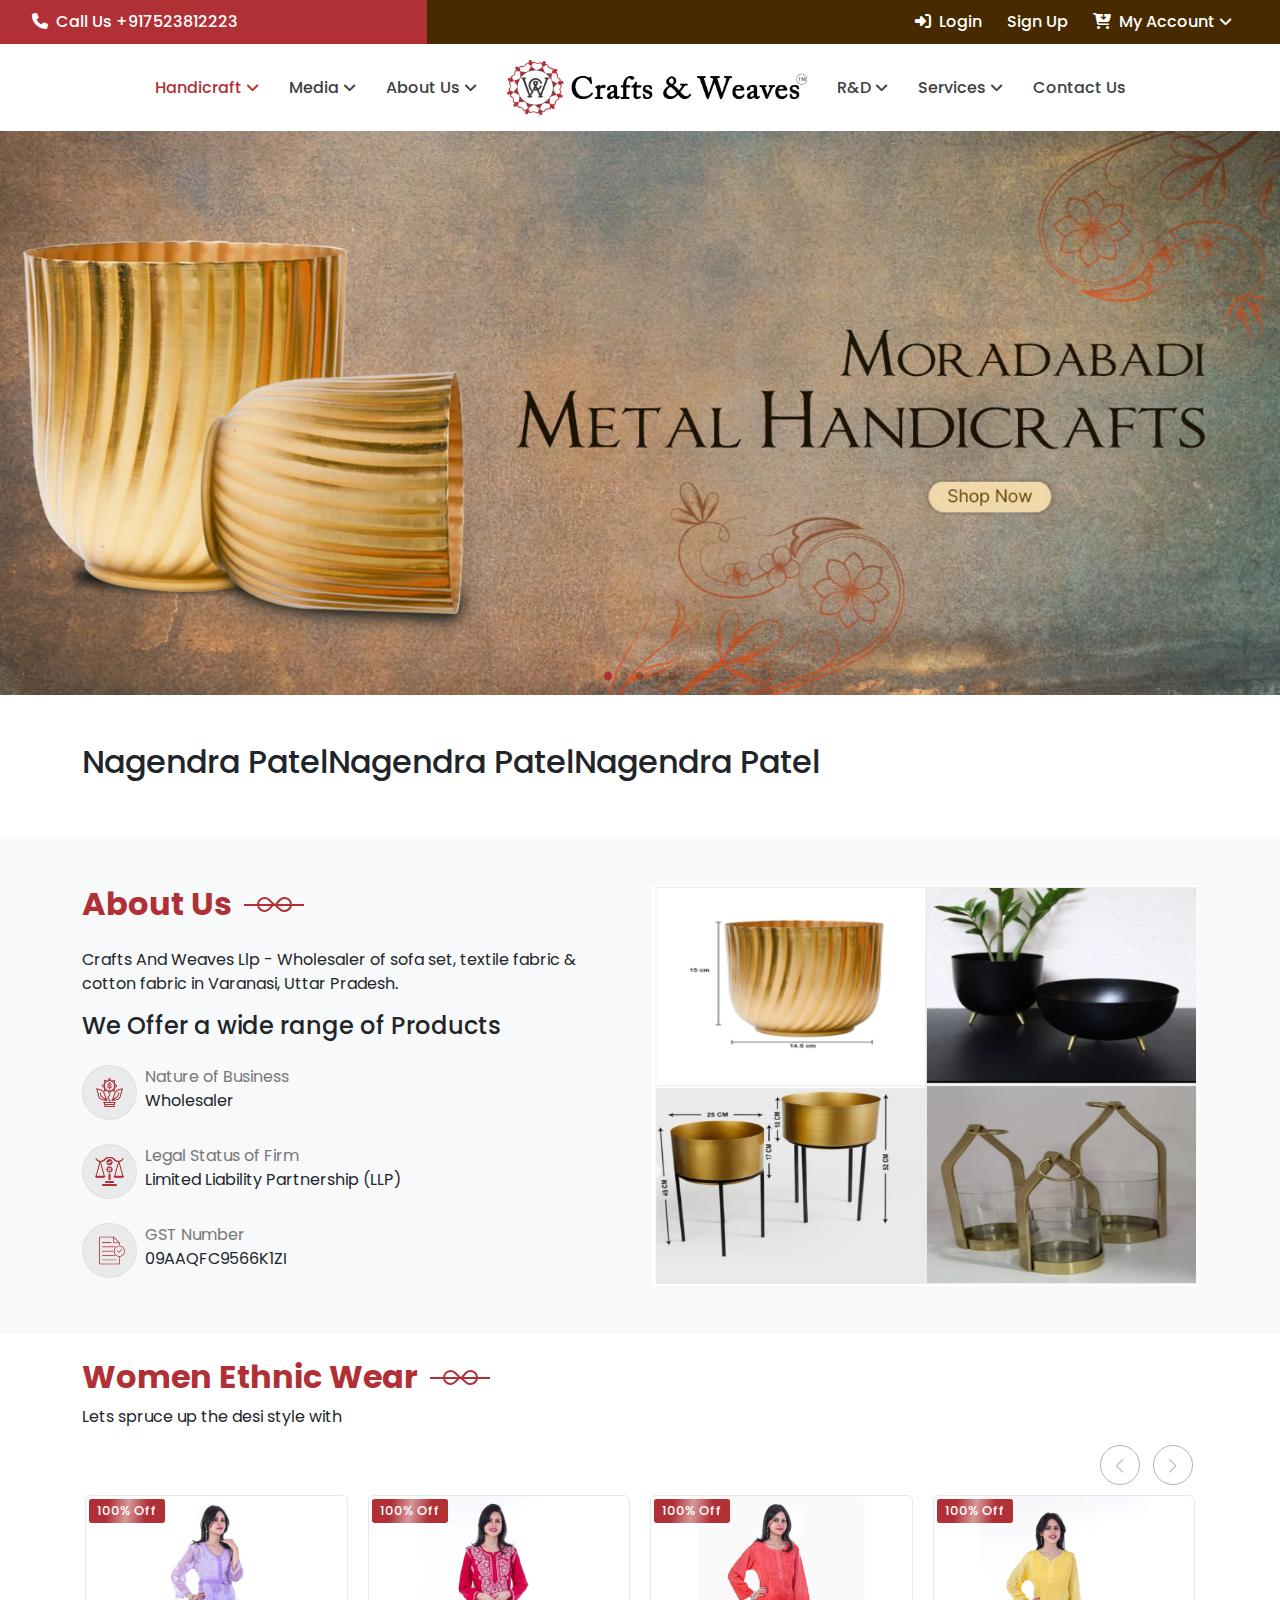
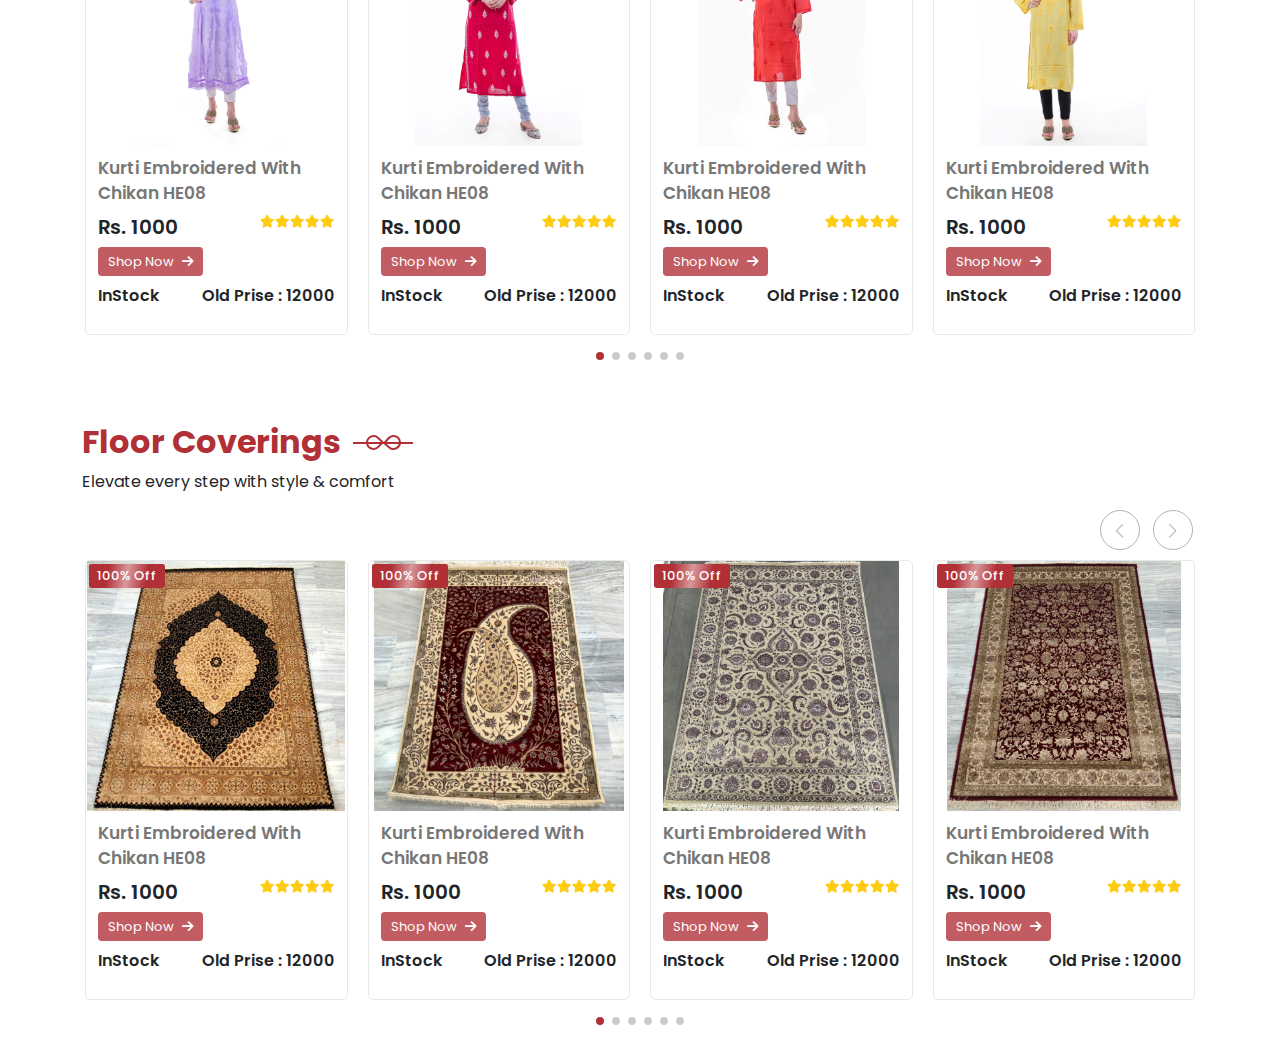
==== commit d6433116: "update" ====
--- a/index.html
+++ b/index.html
@@ -79,7 +79,7 @@
           <ul>
             <li class="menu_wrapper">
               <a href="#" class="for_padding active">Handicraft <span><i class="fa-solid fa-angle-down"></i></span></a>
-              <div class="submenu_wrapper d-flex">
+              <div class="submenu_wrapper">
                 <div>
                   <ul class="pb-2">
                       <p class="sub_menu_heading ">METAL HANDICRAFTS</p>
@@ -97,7 +97,7 @@
                       <li><a href="">Block Print</a></li>
                     </ul>
                 </div>
-                <div class="ms-4">
+                <div class="ps-md-4 ms-0">
                   <ul class="pb-0">
                       <p class="sub_menu_heading "> GRASS,LEAF</p>
                       <li><a href="">Wheat Stalk</a></li>
@@ -193,7 +193,7 @@
         
       </div>
     </section>
-    <section>
+    <section class="about_bg_color">
       <div class="container py-5">
         <div class="row g-4">
           <div class="col-md-6">
@@ -240,7 +240,7 @@
         </div>
       </div>
     </section>
-    <section class="">
+    <section>
       <div class="container py-4">
         <h2 class="heading">
           Women Ethnic Wear
@@ -452,7 +452,7 @@
         </div>
       </div>
     </section>
-    <section class="">
+    <section>
       <div class="container py-4">
         <h2 class="heading">
           Floor Coverings
--- a/assest/css/style.css
+++ b/assest/css/style.css
@@ -48,13 +48,16 @@
 .for_pc_none {
   display: none;
 }
+.for_pc_none .logo{
+  width: 230px;
+  height: 42px;
+}
 .ham {
   height: 40px;
   width: 40px;
-  border: 1px solid red;
   position: relative;
   overflow: hidden;
-  top: 9px;
+  top: 0px;
 }
 .ham span {
   position: absolute;
@@ -64,12 +67,15 @@
   height: 3px;
   width: 28px;
   transition: 0.4s ease-in-out;
+  border-radius: 1rem;
 }
 .ham span:nth-child(1) {
   transform: translateY(8px);
+  width: 21px;
 }
 .ham span:nth-child(3) {
   transform: translateY(-8px);
+  width: 21px;
 }
 .transform span:nth-child(1) {
   transform: rotate(45deg);
@@ -79,6 +85,7 @@
 }
 .transform span:nth-child(3) {
   transform: rotate(315deg);
+  
 }
 .logo {
   height: 55px;
@@ -151,7 +158,9 @@
   transition: 0.4s ease-in;
   opacity: 0;
   visibility: hidden;
-}
+  display: flex;
+}
+
 
 .sub_menu_Services,
 .sub_menu_width {
@@ -235,7 +244,8 @@
 
 }
 .card_slider_1 {
-  padding: 60px 15px 40px  15px !important;
+  padding: 50px 15px 40px  15px !important;
+  
 }
 
 .swiper-slide img {
@@ -246,8 +256,8 @@
 }
 .slider_btn{
   position: absolute;
-  top: -4px;
-  right: 10px;
+  top: -5px;
+  right: 14px;
   width: 100px;
   z-index: 99;
   line-height: 50px;
@@ -489,24 +499,56 @@
   border: 1px solid var(--red) !important;
   color: var(--red);
 }
+.about_bg_color{
+  background: #f7f9fa;
+}
 @media only screen and (max-width: 1080px) {
   nav {
     position: fixed;
     top: 0;
     left: -100%;
     z-index: 999;
-    width: 60%;
+    width: 80%;
     height: 100vh;
-    background: #ffffff;
-    padding: 30px;
+    background: #c18181;
+    padding: 15px 20px;
     transition: 0.6s ease-in-out;
-  }
+    z-index: 99;
+    overflow-y: scroll;
+  }
+  .menu_wrapper .active{
+    display: flex !important;
+  }
+  .sub_menu_account, .submenu_wrapper {
+    position: initial;
+    top: 56px;
+    left: -5px;
+    height: inherit;
+    width:initial;
+    z-index: 99;
+    transform: initial;
+    transition: 0.4s ease-in;
+    opacity: initial;
+    visibility: initial;
+    flex-direction: column;
+    display: none;
+    background: initial;
+}
+
   nav ul {
     display: flex;
     flex-direction: column;
     align-items: start;
     gap: 10px;
   }
+  nav ul li:nth-child(4){
+    order: -1;
+  }
+  nav ul li:nth-child(4) .logo {
+    height: 38px;
+    width: 200px;
+    
+}
   .mobile {
     left: 0;
   }
@@ -515,4 +557,7 @@
     align-content: center;
     justify-content: space-between;
   }
-}
+  .for_padding {
+    padding: 0px 0;
+}
+}
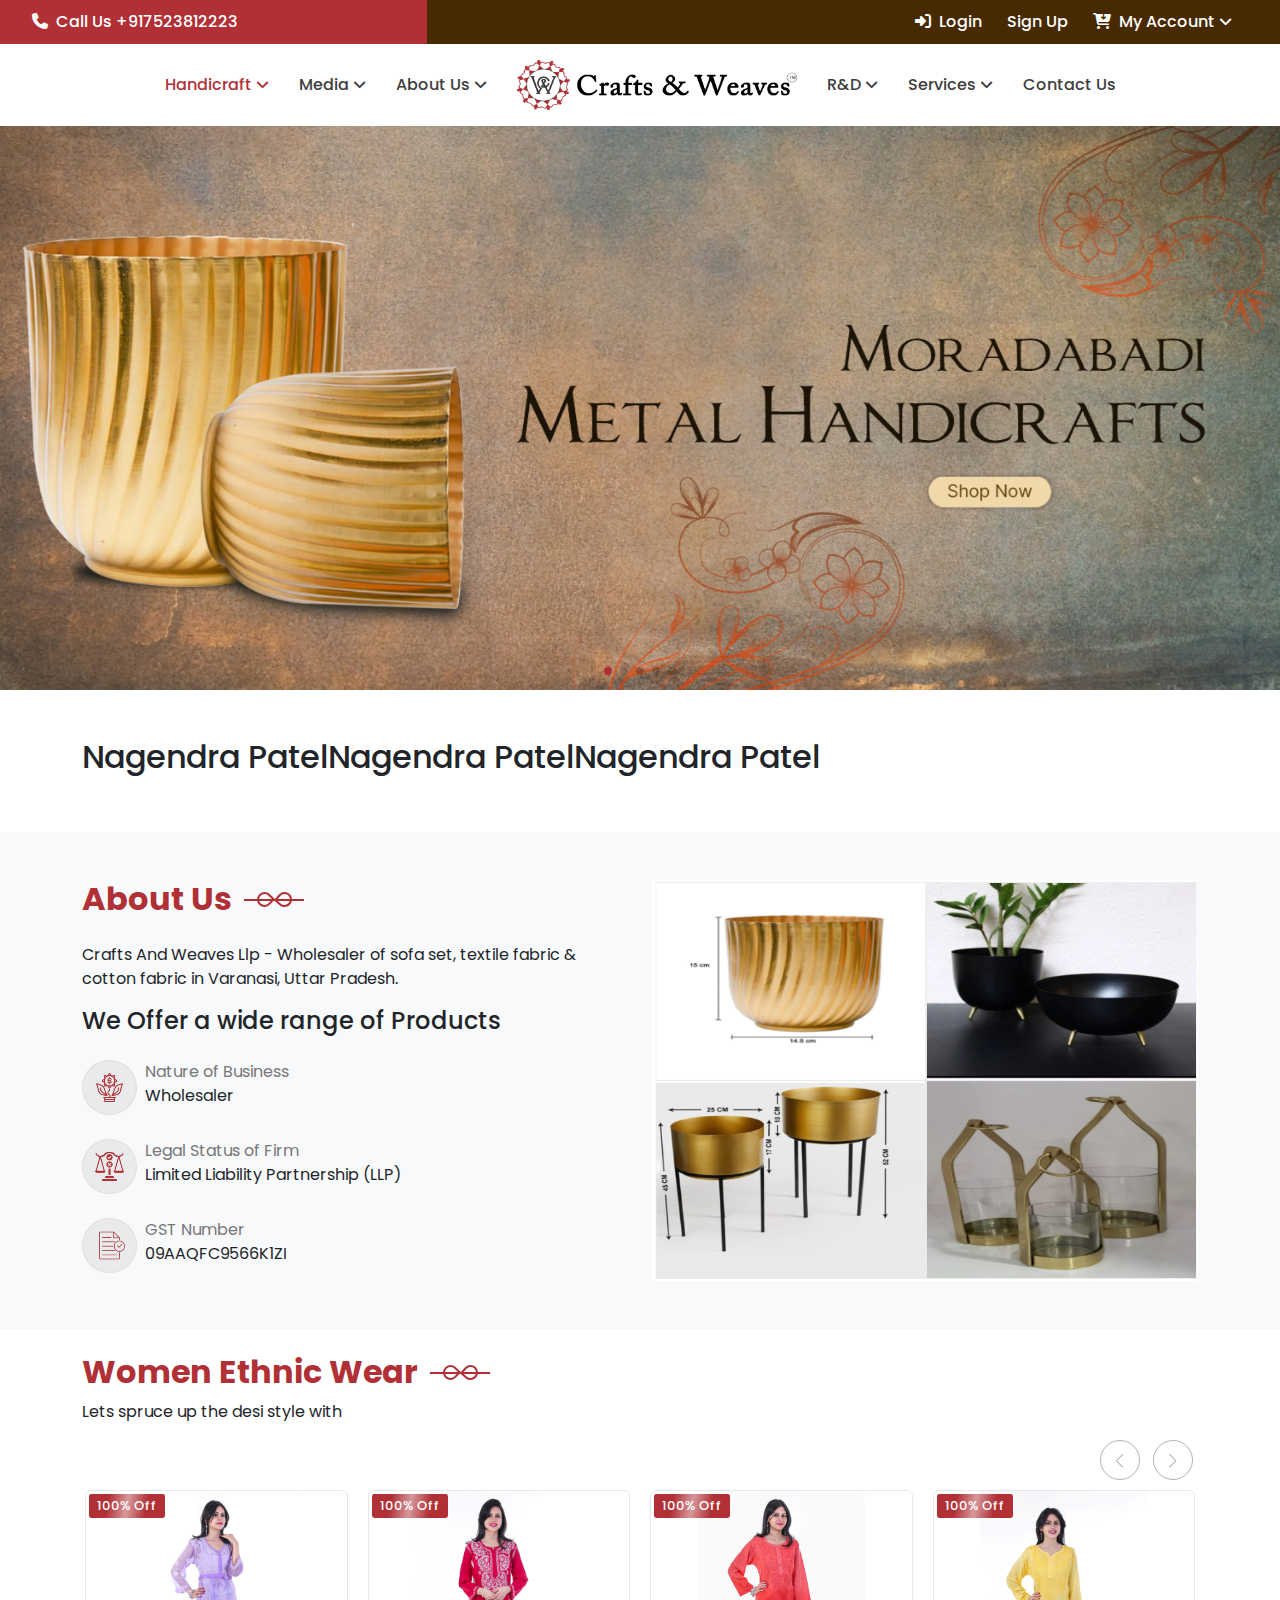
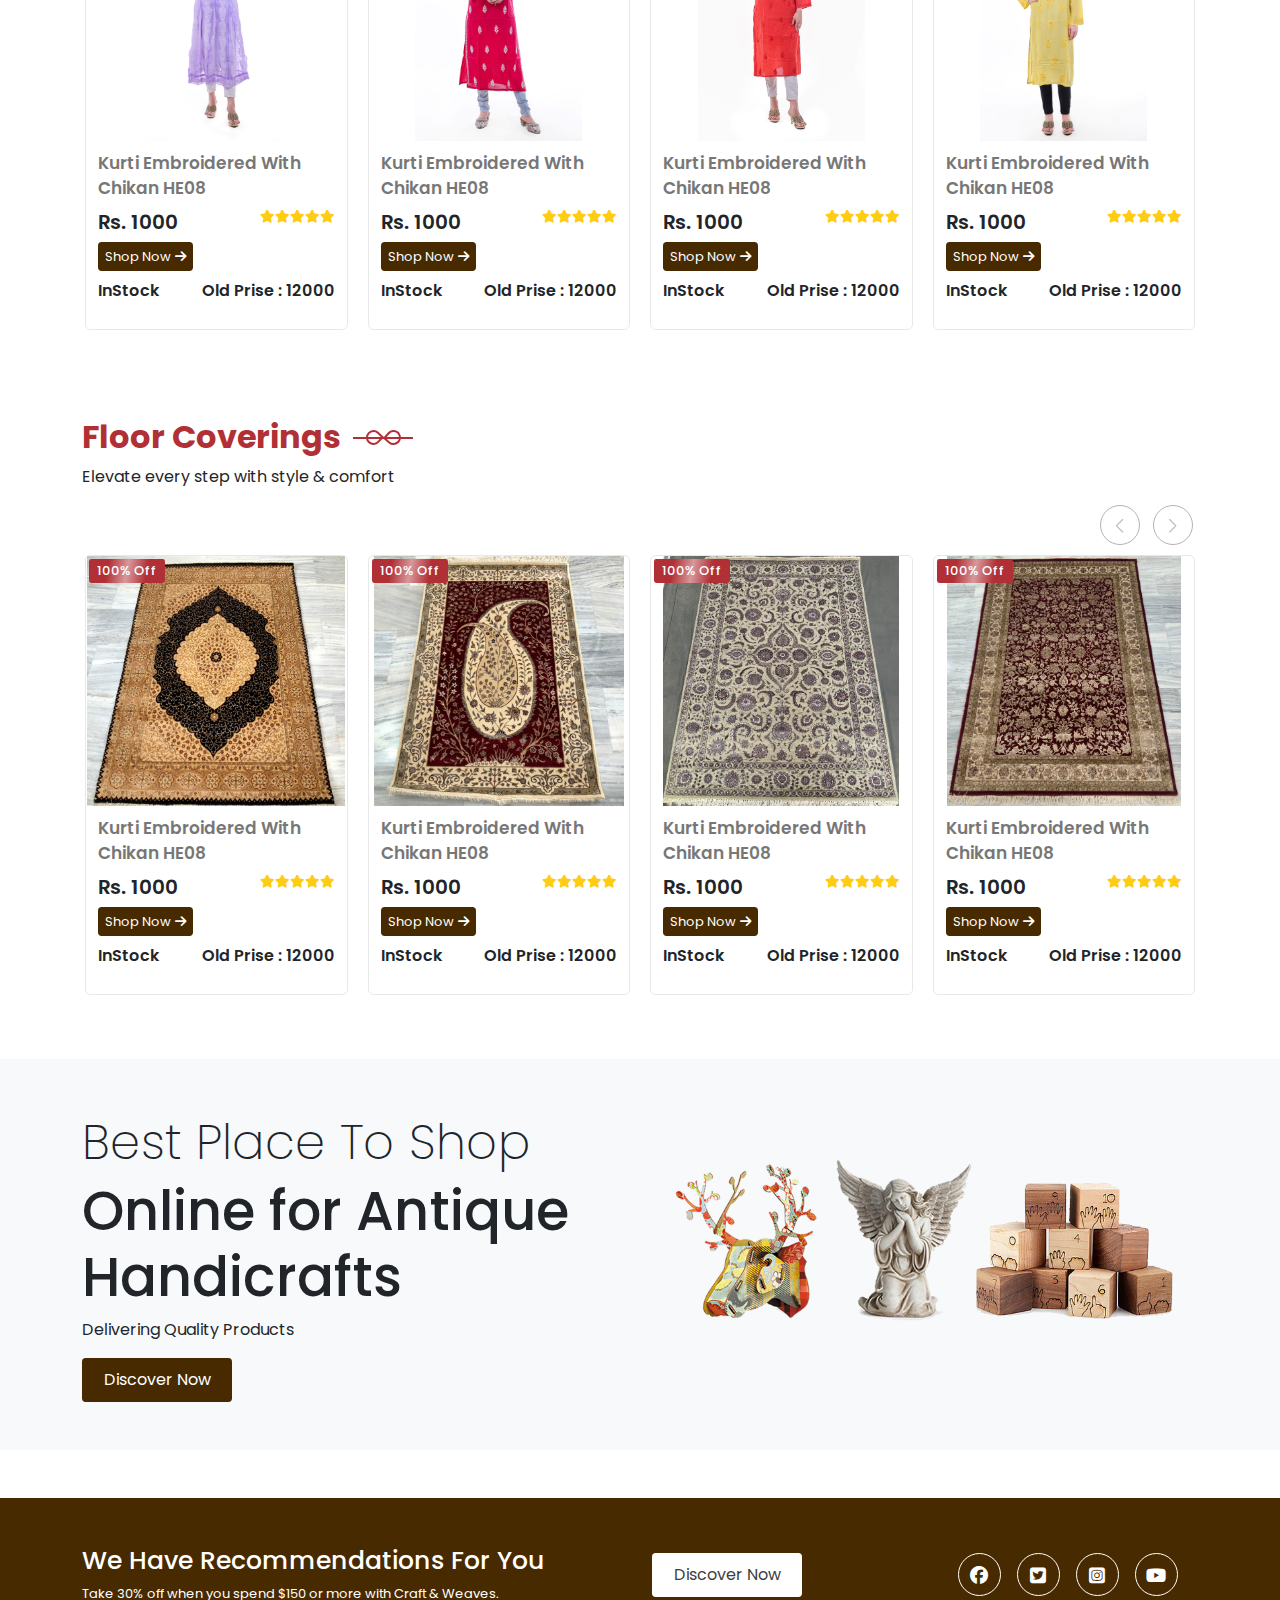
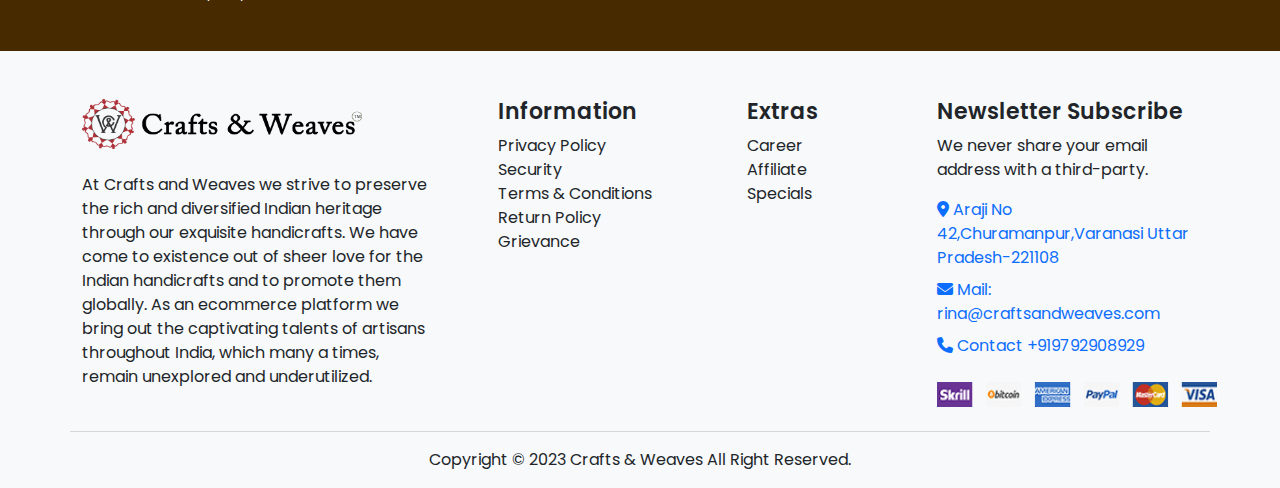
==== commit 97d4dc62: "up" ====
--- a/index.html
+++ b/index.html
@@ -44,9 +44,22 @@
             >
               <div class="login_wrapper">
                 <ul class="d-flex justify-content-center align-items-center">
-                  <li><a href="#"> <span><i class="fa-solid fa-right-to-bracket me-2"></i></span>Login</a></li>
+                  <li>
+                    <a href="#">
+                      <span
+                        ><i class="fa-solid fa-right-to-bracket me-2"></i></span
+                      >Login</a
+                    >
+                  </li>
                   <li><a href="#">Sign Up</a></li>
-                  <li class="menu_wrapper"><a href="#"><span><i class="fa-solid fa-cart-arrow-down me-1"></i></span> My Account <span><i class="fa-solid fa-angle-down"></i></span></a>
+                  <li class="menu_wrapper">
+                    <a href="#"
+                      ><span
+                        ><i class="fa-solid fa-cart-arrow-down me-1"></i
+                      ></span>
+                      My Account
+                      <span><i class="fa-solid fa-angle-down"></i></span
+                    ></a>
                     <div class="submenu_wrapper sub_menu_account">
                       <ul>
                         <li><a href="">My Orders </a></li>
@@ -78,54 +91,62 @@
         <nav>
           <ul>
             <li class="menu_wrapper">
-              <a href="#" class="for_padding active">Handicraft <span><i class="fa-solid fa-angle-down"></i></span></a>
+              <a href="#" class="for_padding active"
+                >Handicraft <span><i class="fa-solid fa-angle-down"></i></span
+              ></a>
               <div class="submenu_wrapper">
                 <div>
                   <ul class="pb-2">
-                      <p class="sub_menu_heading ">METAL HANDICRAFTS</p>
-                      <li><a href="">Metal hand crafts</a></li>
-                      <li><a href="">Moradabad Metal Handicrafts</a></li>
-                      <li><a href="">Sub Menu 3</a></li>
-                      <li><a href="">Sub Menu 4</a></li>
-                    </ul>
-                    <ul class="py-0">
-                      <p class="sub_menu_heading ">TEXTILE & APPARELS</p>
-                      <li><a href="">Banarasi Brocades</a></li>
-                      <li><a href="">Chikan Embroidery </a></li>
-                      <li><a href="">Batik Prints</a></li>
-                      <li><a href="">Chanderi Saree</a></li>
-                      <li><a href="">Block Print</a></li>
-                    </ul>
+                    <p class="sub_menu_heading">METAL HANDICRAFTS</p>
+                    <li><a href="">Metal hand crafts</a></li>
+                    <li><a href="">Moradabad Metal Handicrafts</a></li>
+                    <li><a href="">Sub Menu 3</a></li>
+                    <li><a href="">Sub Menu 4</a></li>
+                  </ul>
+                  <ul class="py-0">
+                    <p class="sub_menu_heading">TEXTILE & APPARELS</p>
+                    <li><a href="">Banarasi Brocades</a></li>
+                    <li><a href="">Chikan Embroidery </a></li>
+                    <li><a href="">Batik Prints</a></li>
+                    <li><a href="">Chanderi Saree</a></li>
+                    <li><a href="">Block Print</a></li>
+                  </ul>
                 </div>
                 <div class="ps-md-4 ms-0">
                   <ul class="pb-0">
-                      <p class="sub_menu_heading "> GRASS,LEAF</p>
-                      <li><a href="">Wheat Stalk</a></li>
-                      <li><a href="">Moonj </a></li>
-                      <li><a href="">Moonj Craft</a></li>
-                    </ul>
-                    <ul class="pt-1 pb-1">
-                      <p class="sub_menu_heading "> BONE CRAFT</p>
-                      <li><a href="">Bone Jewellery</a></li>
-                    </ul>
-                    <ul class="pt-0 py-1">
-                      <p class="sub_menu_heading ">TERRACOTTA,DLAY AND POTTERY </p>
-                      <li><a href="">Flower Pot</a></li>
-                    </ul>
-                    <ul class="pt-0">
-                      <p class="sub_menu_heading ">WOOD HANDICRAFTS</p>
-                    </ul>
+                    <p class="sub_menu_heading">GRASS,LEAF</p>
+                    <li><a href="">Wheat Stalk</a></li>
+                    <li><a href="">Moonj </a></li>
+                    <li><a href="">Moonj Craft</a></li>
+                  </ul>
+                  <ul class="pt-1 pb-1">
+                    <p class="sub_menu_heading">BONE CRAFT</p>
+                    <li><a href="">Bone Jewellery</a></li>
+                  </ul>
+                  <ul class="pt-0 py-1">
+                    <p class="sub_menu_heading">TERRACOTTA,DLAY AND POTTERY</p>
+                    <li><a href="">Flower Pot</a></li>
+                  </ul>
+                  <ul class="pt-0">
+                    <p class="sub_menu_heading">WOOD HANDICRAFTS</p>
+                  </ul>
                 </div>
               </div>
             </li>
-            <li class="menu_wrapper"><a href="#" class="for_padding">Media <span><i class="fa-solid fa-angle-down"></i></span></a>
+            <li class="menu_wrapper">
+              <a href="#" class="for_padding"
+                >Media <span><i class="fa-solid fa-angle-down"></i></span
+              ></a>
               <div class="submenu_wrapper sub_menu_width">
                 <ul>
                   <li><a href="">Latest Event</a></li>
                 </ul>
               </div>
             </li>
-            <li class="menu_wrapper"><a href="#" class="for_padding">About Us <span><i class="fa-solid fa-angle-down"></i></span></a>
+            <li class="menu_wrapper">
+              <a href="#" class="for_padding"
+                >About Us <span><i class="fa-solid fa-angle-down"></i></span
+              ></a>
               <div class="submenu_wrapper sub_menu_width">
                 <ul>
                   <li><a href="">Who We Are</a></li>
@@ -139,7 +160,10 @@
                 </div>
               </a>
             </li>
-            <li class="menu_wrapper"><a href="#" class="for_padding">R&D <span><i class="fa-solid fa-angle-down"></i></span></a>
+            <li class="menu_wrapper">
+              <a href="#" class="for_padding"
+                >R&D <span><i class="fa-solid fa-angle-down"></i></span
+              ></a>
               <div class="submenu_wrapper sub_menu_width">
                 <ul>
                   <li><a href="">GI Crafts</a></li>
@@ -147,7 +171,10 @@
                 </ul>
               </div>
             </li>
-            <li class="menu_wrapper"><a href="#" class="for_padding">Services <span><i class="fa-solid fa-angle-down"></i></span></a>
+            <li class="menu_wrapper">
+              <a href="#" class="for_padding"
+                >Services <span><i class="fa-solid fa-angle-down"></i></span
+              ></a>
               <div class="submenu_wrapper sub_menu_Services">
                 <ul>
                   <li><a href="">Consultancy </a></li>
@@ -184,13 +211,12 @@
       <div class="swiper-pagination1"></div>
     </div>
     <section class="py-5">
-      <div class="container" style="overflow: hidden;">
-        <div class="scroll_text d-flex align-items-center ">
-          <h2 >Nagendra Patel</h2>
-          <h2 >Nagendra Patel</h2>
-          <h2 >Nagendra Patel</h2>
+      <div class="container" style="overflow: hidden">
+        <div class="scroll_text d-flex align-items-center">
+          <h2>Nagendra Patel</h2>
+          <h2>Nagendra Patel</h2>
+          <h2>Nagendra Patel</h2>
         </div>
-        
       </div>
     </section>
     <section class="about_bg_color">
@@ -201,12 +227,15 @@
               About Us
               <span class="line"></span>
             </h2>
-            <p>Crafts And Weaves Llp - Wholesaler of sofa set, textile fabric & cotton fabric in Varanasi, Uttar Pradesh.</p>
+            <p>
+              Crafts And Weaves Llp - Wholesaler of sofa set, textile fabric &
+              cotton fabric in Varanasi, Uttar Pradesh.
+            </p>
             <h4>We Offer a wide range of Products</h4>
             <div class="text_wrapper">
               <div class="d-flex mt-4">
                 <div class="icon_img">
-                  <img src="./assest/images/money.png" alt="">
+                  <img src="./assest/images/money.png" alt="" />
                 </div>
                 <div class="ms-2">
                   <p class="p-0 m-0 text-mute">Nature of Business</p>
@@ -215,7 +244,7 @@
               </div>
               <div class="d-flex mt-4">
                 <div class="icon_img">
-                  <img src="./assest/images/ethics.png" alt="">
+                  <img src="./assest/images/ethics.png" alt="" />
                 </div>
                 <div class="ms-2">
                   <p class="p-0 m-0 text-mute">Legal Status of Firm</p>
@@ -224,7 +253,7 @@
               </div>
               <div class="d-flex mt-4">
                 <div class="icon_img">
-                  <img src="./assest/images/document.png" alt="">
+                  <img src="./assest/images/document.png" alt="" />
                 </div>
                 <div class="ms-2">
                   <p class="p-0 m-0 text-mute">GST Number</p>
@@ -233,10 +262,9 @@
               </div>
             </div>
           </div>
-          <div class="col-md-6 ">
-           <img src="./assest/images/about.png" width="100%" alt="">
-          </div>
-          
+          <div class="col-md-6">
+            <img src="./assest/images/about.png" width="100%" alt="" />
+          </div>
         </div>
       </div>
     </section>
@@ -248,202 +276,273 @@
         </h2>
         <p class="m-0 p-0">Lets spruce up the desi style with</p>
         <div class="row mt-3">
-          <div class="swiper card_slider_1 ">
+          <div class="swiper card_slider_1">
             <div class="swiper-wrapper">
               <div class="swiper-slide">
                 <div class="slider_card_wrapper">
                   <div class="card_image_wrapper">
-                    <img src="./assest/images/20240623_155134_93184.jpg" alt="">
-                  </div>
-                  <div class="card_text ">
-                    <p class="text-mute text-start p-0 pb-2 m-0">Kurti Embroidered With Chikan HE08 </p>
-                    <div class="d-flex Star_wrap align-items-start justify-content-between">
-                      <h5>Rs. 1000</h5>
-                      <div class="Star d-flex">
-                        <i class="fa-solid fa-star"></i>
-                        <i class="fa-solid fa-star"></i>
-                        <i class="fa-solid fa-star"></i>
-                        <i class="fa-solid fa-star"></i>
-                        <i class="fa-solid fa-star"></i>
-                      </div>
-                    </div>
-                    <div class="d-flex justify-content-start">
-                      <button class="btn_style card_btn">Shop Now<i class="fa-solid fa-arrow-right ms-2" style="font-size: 13px;"></i></button>
-                    </div>
-                    <div class="d-flex prise pt-2 pb-3 justify-content-between">
-                      <p class="p-0 m-0">InStock</p>
-                      <p class="p-0 m-0">Old Prise : 12000</p>
-                    </div>
-                  </div>
-                  <div class="badg">
-                    <div class="loader_wrapper">
-                      <span>100% Off</span>
-                    </div>
-                  </div>
-                </div>
-              </div>
-              <div class="swiper-slide">
-                <div class="slider_card_wrapper">
-                  <div class="card_image_wrapper">
-                    <img src="./assest/images/20240629_110349_30779.jpg" alt="">
-                  </div>
-                  <div class="card_text ">
-                    <p class="text-mute text-start p-0 pb-2 m-0">Kurti Embroidered With Chikan HE08 </p>
-                    <div class="d-flex Star_wrap align-items-start justify-content-between">
-                      <h5>Rs. 1000</h5>
-                      <div class="Star d-flex">
-                        <i class="fa-solid fa-star"></i>
-                        <i class="fa-solid fa-star"></i>
-                        <i class="fa-solid fa-star"></i>
-                        <i class="fa-solid fa-star"></i>
-                        <i class="fa-solid fa-star"></i>
-                      </div>
-                    </div>
-                    <div class="d-flex justify-content-start">
-                      <button class="btn_style card_btn">Shop Now<i class="fa-solid fa-arrow-right ms-2" style="font-size: 13px;"></i></button>
-                    </div>
-                    <div class="d-flex prise pt-2 pb-3 justify-content-between">
-                      <p class="p-0 m-0">InStock</p>
-                      <p class="p-0 m-0">Old Prise : 12000</p>
-                    </div>
-                  </div>
-                  <div class="badg">
-                    <div class="loader_wrapper">
-                      <span>100% Off</span>
-                    </div>
-                  </div>
-                </div>
-              </div>
-              <div class="swiper-slide">
-                <div class="slider_card_wrapper">
-                  <div class="card_image_wrapper">
-                    <img src="./assest/images/20240623_094634_99419.jpg" alt="">
-                  </div>
-                  <div class="card_text ">
-                    <p class="text-mute text-start p-0 pb-2 m-0">Kurti Embroidered With Chikan HE08 </p>
-                    <div class="d-flex Star_wrap align-items-start justify-content-between">
-                      <h5>Rs. 1000</h5>
-                      <div class="Star d-flex">
-                        <i class="fa-solid fa-star"></i>
-                        <i class="fa-solid fa-star"></i>
-                        <i class="fa-solid fa-star"></i>
-                        <i class="fa-solid fa-star"></i>
-                        <i class="fa-solid fa-star"></i>
-                      </div>
-                    </div>
-                    <div class="d-flex justify-content-start">
-                      <button class="btn_style card_btn">Shop Now<i class="fa-solid fa-arrow-right ms-2" style="font-size: 13px;"></i></button>
-                    </div>
-                    <div class="d-flex prise pt-2 pb-3 justify-content-between">
-                      <p class="p-0 m-0">InStock</p>
-                      <p class="p-0 m-0">Old Prise : 12000</p>
-                    </div>
-                  </div>
-                  <div class="badg">
-                    <div class="loader_wrapper">
-                      <span>100% Off</span>
-                    </div>
-                  </div>
-                </div>
-              </div>
-              <div class="swiper-slide">
-                <div class="slider_card_wrapper">
-                  <div class="card_image_wrapper">
-                    <img src="./assest/images/20240629_104210_35505.jpg" alt="">
-                  </div>
-                  <div class="card_text ">
-                    <p class="text-mute text-start p-0 pb-2 m-0">Kurti Embroidered With Chikan HE08 </p>
-                    <div class="d-flex Star_wrap align-items-start justify-content-between">
-                      <h5>Rs. 1000</h5>
-                      <div class="Star d-flex">
-                        <i class="fa-solid fa-star"></i>
-                        <i class="fa-solid fa-star"></i>
-                        <i class="fa-solid fa-star"></i>
-                        <i class="fa-solid fa-star"></i>
-                        <i class="fa-solid fa-star"></i>
-                      </div>
-                    </div>
-                    <div class="d-flex justify-content-start">
-                      <button class="btn_style card_btn">Shop Now<i class="fa-solid fa-arrow-right ms-2" style="font-size: 13px;"></i></button>
-                    </div>
-                    <div class="d-flex prise pt-2 pb-3 justify-content-between">
-                      <p class="p-0 m-0">InStock</p>
-                      <p class="p-0 m-0">Old Prise : 12000</p>
-                    </div>
-                  </div>
-                  <div class="badg">
-                    <div class="loader_wrapper">
-                      <span>100% Off</span>
-                    </div>
-                  </div>
-                </div>
-              </div>
-              <div class="swiper-slide">
-                <div class="slider_card_wrapper">
-                  <div class="card_image_wrapper">
-                    <img src="./assest/images/20240629_093923_43472.jpg" alt="">
-                  </div>
-                  <div class="card_text ">
-                    <p class="text-mute text-start p-0 pb-2 m-0">Kurti Embroidered With Chikan HE08 </p>
-                    <div class="d-flex Star_wrap align-items-start justify-content-between">
-                      <h5>Rs. 1000</h5>
-                      <div class="Star d-flex">
-                        <i class="fa-solid fa-star"></i>
-                        <i class="fa-solid fa-star"></i>
-                        <i class="fa-solid fa-star"></i>
-                        <i class="fa-solid fa-star"></i>
-                        <i class="fa-solid fa-star"></i>
-                      </div>
-                    </div>
-                    <div class="d-flex justify-content-start">
-                      <button class="btn_style card_btn">Shop Now<i class="fa-solid fa-arrow-right ms-2" style="font-size: 13px;"></i></button>
-                    </div>
-                    <div class="d-flex prise pt-2 pb-3 justify-content-between">
-                      <p class="p-0 m-0">InStock</p>
-                      <p class="p-0 m-0">Old Prise : 12000</p>
-                    </div>
-                  </div>
-                  <div class="badg">
-                    <div class="loader_wrapper">
-                      <span>100% Off</span>
-                    </div>
-                  </div>
-                </div>
-              </div>
-              <div class="swiper-slide">
-                <div class="slider_card_wrapper">
-                  <div class="card_image_wrapper">
-                    <img src="./assest/images/20240629_095842_1653.jpg" alt="">
-                  </div>
-                  <div class="card_text ">
-                    <p class="text-mute text-start p-0 pb-2 m-0">Kurti Embroidered With Chikan HE08 </p>
-                    <div class="d-flex Star_wrap align-items-start justify-content-between">
-                      <h5>Rs. 1000</h5>
-                      <div class="Star d-flex">
-                        <i class="fa-solid fa-star"></i>
-                        <i class="fa-solid fa-star"></i>
-                        <i class="fa-solid fa-star"></i>
-                        <i class="fa-solid fa-star"></i>
-                        <i class="fa-solid fa-star"></i>
-                      </div>
-                    </div>
-                    <div class="d-flex justify-content-start">
-                      <button class="btn_style card_btn">Shop Now<i class="fa-solid fa-arrow-right ms-2" style="font-size: 13px;"></i></button>
-                    </div>
-                    <div class="d-flex prise pt-2 pb-3 justify-content-between">
-                      <p class="p-0 m-0">InStock</p>
-                      <p class="p-0 m-0">Old Prise : 12000</p>
-                    </div>
-                  </div>
-                  <div class="badg">
-                    <div class="loader_wrapper">
-                      <span>100% Off</span>
-                    </div>
-                  </div>
-                </div>
-              </div>
-            </div>
-            <div class="swiper-pagination"></div>
+                    <img
+                      src="./assest/images/20240623_155134_93184.jpg"
+                      alt=""
+                    />
+                  </div>
+                  <div class="card_text">
+                    <p class="text-mute text-start p-0 pb-2 m-0">
+                      Kurti Embroidered With Chikan HE08
+                    </p>
+                    <div
+                      class="d-flex Star_wrap align-items-start justify-content-between"
+                    >
+                      <h5>Rs. 1000</h5>
+                      <div class="Star d-flex">
+                        <i class="fa-solid fa-star"></i>
+                        <i class="fa-solid fa-star"></i>
+                        <i class="fa-solid fa-star"></i>
+                        <i class="fa-solid fa-star"></i>
+                        <i class="fa-solid fa-star"></i>
+                      </div>
+                    </div>
+                    <div class="d-flex justify-content-start">
+                      <button class="btn_style card_btn">
+                        Shop Now<i
+                          class="fa-solid fa-arrow-right ms-1"
+                          style="font-size: 13px"
+                        ></i>
+                      </button>
+                    </div>
+                    <div class="d-flex prise pt-2 pb-3 justify-content-between">
+                      <p class="p-0 m-0">InStock</p>
+                      <p class="p-0 m-0">Old Prise : 12000</p>
+                    </div>
+                  </div>
+                  <div class="badg">
+                    <div class="loader_wrapper">
+                      <span>100% Off</span>
+                    </div>
+                  </div>
+                </div>
+              </div>
+              <div class="swiper-slide">
+                <div class="slider_card_wrapper">
+                  <div class="card_image_wrapper">
+                    <img
+                      src="./assest/images/20240629_110349_30779.jpg"
+                      alt=""
+                    />
+                  </div>
+                  <div class="card_text">
+                    <p class="text-mute text-start p-0 pb-2 m-0">
+                      Kurti Embroidered With Chikan HE08
+                    </p>
+                    <div
+                      class="d-flex Star_wrap align-items-start justify-content-between"
+                    >
+                      <h5>Rs. 1000</h5>
+                      <div class="Star d-flex">
+                        <i class="fa-solid fa-star"></i>
+                        <i class="fa-solid fa-star"></i>
+                        <i class="fa-solid fa-star"></i>
+                        <i class="fa-solid fa-star"></i>
+                        <i class="fa-solid fa-star"></i>
+                      </div>
+                    </div>
+                    <div class="d-flex justify-content-start">
+                      <button class="btn_style card_btn">
+                        Shop Now<i
+                          class="fa-solid fa-arrow-right ms-1"
+                          style="font-size: 13px"
+                        ></i>
+                      </button>
+                    </div>
+                    <div class="d-flex prise pt-2 pb-3 justify-content-between">
+                      <p class="p-0 m-0">InStock</p>
+                      <p class="p-0 m-0">Old Prise : 12000</p>
+                    </div>
+                  </div>
+                  <div class="badg">
+                    <div class="loader_wrapper">
+                      <span>100% Off</span>
+                    </div>
+                  </div>
+                </div>
+              </div>
+              <div class="swiper-slide">
+                <div class="slider_card_wrapper">
+                  <div class="card_image_wrapper">
+                    <img
+                      src="./assest/images/20240623_094634_99419.jpg"
+                      alt=""
+                    />
+                  </div>
+                  <div class="card_text">
+                    <p class="text-mute text-start p-0 pb-2 m-0">
+                      Kurti Embroidered With Chikan HE08
+                    </p>
+                    <div
+                      class="d-flex Star_wrap align-items-start justify-content-between"
+                    >
+                      <h5>Rs. 1000</h5>
+                      <div class="Star d-flex">
+                        <i class="fa-solid fa-star"></i>
+                        <i class="fa-solid fa-star"></i>
+                        <i class="fa-solid fa-star"></i>
+                        <i class="fa-solid fa-star"></i>
+                        <i class="fa-solid fa-star"></i>
+                      </div>
+                    </div>
+                    <div class="d-flex justify-content-start">
+                      <button class="btn_style card_btn">
+                        Shop Now<i
+                          class="fa-solid fa-arrow-right ms-1"
+                          style="font-size: 13px"
+                        ></i>
+                      </button>
+                    </div>
+                    <div class="d-flex prise pt-2 pb-3 justify-content-between">
+                      <p class="p-0 m-0">InStock</p>
+                      <p class="p-0 m-0">Old Prise : 12000</p>
+                    </div>
+                  </div>
+                  <div class="badg">
+                    <div class="loader_wrapper">
+                      <span>100% Off</span>
+                    </div>
+                  </div>
+                </div>
+              </div>
+              <div class="swiper-slide">
+                <div class="slider_card_wrapper">
+                  <div class="card_image_wrapper">
+                    <img
+                      src="./assest/images/20240629_104210_35505.jpg"
+                      alt=""
+                    />
+                  </div>
+                  <div class="card_text">
+                    <p class="text-mute text-start p-0 pb-2 m-0">
+                      Kurti Embroidered With Chikan HE08
+                    </p>
+                    <div
+                      class="d-flex Star_wrap align-items-start justify-content-between"
+                    >
+                      <h5>Rs. 1000</h5>
+                      <div class="Star d-flex">
+                        <i class="fa-solid fa-star"></i>
+                        <i class="fa-solid fa-star"></i>
+                        <i class="fa-solid fa-star"></i>
+                        <i class="fa-solid fa-star"></i>
+                        <i class="fa-solid fa-star"></i>
+                      </div>
+                    </div>
+                    <div class="d-flex justify-content-start">
+                      <button class="btn_style card_btn">
+                        Shop Now<i
+                          class="fa-solid fa-arrow-right ms-1"
+                          style="font-size: 13px"
+                        ></i>
+                      </button>
+                    </div>
+                    <div class="d-flex prise pt-2 pb-3 justify-content-between">
+                      <p class="p-0 m-0">InStock</p>
+                      <p class="p-0 m-0">Old Prise : 12000</p>
+                    </div>
+                  </div>
+                  <div class="badg">
+                    <div class="loader_wrapper">
+                      <span>100% Off</span>
+                    </div>
+                  </div>
+                </div>
+              </div>
+              <div class="swiper-slide">
+                <div class="slider_card_wrapper">
+                  <div class="card_image_wrapper">
+                    <img
+                      src="./assest/images/20240629_093923_43472.jpg"
+                      alt=""
+                    />
+                  </div>
+                  <div class="card_text">
+                    <p class="text-mute text-start p-0 pb-2 m-0">
+                      Kurti Embroidered With Chikan HE08
+                    </p>
+                    <div
+                      class="d-flex Star_wrap align-items-start justify-content-between"
+                    >
+                      <h5>Rs. 1000</h5>
+                      <div class="Star d-flex">
+                        <i class="fa-solid fa-star"></i>
+                        <i class="fa-solid fa-star"></i>
+                        <i class="fa-solid fa-star"></i>
+                        <i class="fa-solid fa-star"></i>
+                        <i class="fa-solid fa-star"></i>
+                      </div>
+                    </div>
+                    <div class="d-flex justify-content-start">
+                      <button class="btn_style card_btn">
+                        Shop Now<i
+                          class="fa-solid fa-arrow-right ms-1"
+                          style="font-size: 13px"
+                        ></i>
+                      </button>
+                    </div>
+                    <div class="d-flex prise pt-2 pb-3 justify-content-between">
+                      <p class="p-0 m-0">InStock</p>
+                      <p class="p-0 m-0">Old Prise : 12000</p>
+                    </div>
+                  </div>
+                  <div class="badg">
+                    <div class="loader_wrapper">
+                      <span>100% Off</span>
+                    </div>
+                  </div>
+                </div>
+              </div>
+              <div class="swiper-slide">
+                <div class="slider_card_wrapper">
+                  <div class="card_image_wrapper">
+                    <img
+                      src="./assest/images/20240629_095842_1653.jpg"
+                      alt=""
+                    />
+                  </div>
+                  <div class="card_text">
+                    <p class="text-mute text-start p-0 pb-2 m-0">
+                      Kurti Embroidered With Chikan HE08
+                    </p>
+                    <div
+                      class="d-flex Star_wrap align-items-start justify-content-between"
+                    >
+                      <h5>Rs. 1000</h5>
+                      <div class="Star d-flex">
+                        <i class="fa-solid fa-star"></i>
+                        <i class="fa-solid fa-star"></i>
+                        <i class="fa-solid fa-star"></i>
+                        <i class="fa-solid fa-star"></i>
+                        <i class="fa-solid fa-star"></i>
+                      </div>
+                    </div>
+                    <div class="d-flex justify-content-start">
+                      <button class="btn_style card_btn">
+                        Shop Now<i
+                          class="fa-solid fa-arrow-right ms-1"
+                          style="font-size: 13px"
+                        ></i>
+                      </button>
+                    </div>
+                    <div class="d-flex prise pt-2 pb-3 justify-content-between">
+                      <p class="p-0 m-0">InStock</p>
+                      <p class="p-0 m-0">Old Prise : 12000</p>
+                    </div>
+                  </div>
+                  <div class="badg">
+                    <div class="loader_wrapper">
+                      <span>100% Off</span>
+                    </div>
+                  </div>
+                </div>
+              </div>
+            </div>
             <div class="slider_btn">
               <div class="swiper-button-next"></div>
               <div class="swiper-button-prev"></div>
@@ -460,202 +559,273 @@
         </h2>
         <p class="m-0 p-0">Elevate every step with style & comfort</p>
         <div class="row mt-3">
-          <div class="swiper card_slider_1 ">
+          <div class="swiper card_slider_1">
             <div class="swiper-wrapper">
               <div class="swiper-slide">
                 <div class="slider_card_wrapper">
                   <div class="card_image_wrapper">
-                    <img src="./assest/images/20240426_212444_83697.jpg" alt="">
-                  </div>
-                  <div class="card_text ">
-                    <p class="text-mute text-start p-0 pb-2 m-0">Kurti Embroidered With Chikan HE08 </p>
-                    <div class="d-flex Star_wrap align-items-start justify-content-between">
-                      <h5>Rs. 1000</h5>
-                      <div class="Star d-flex">
-                        <i class="fa-solid fa-star"></i>
-                        <i class="fa-solid fa-star"></i>
-                        <i class="fa-solid fa-star"></i>
-                        <i class="fa-solid fa-star"></i>
-                        <i class="fa-solid fa-star"></i>
-                      </div>
-                    </div>
-                    <div class="d-flex justify-content-start">
-                      <button class="btn_style card_btn">Shop Now<i class="fa-solid fa-arrow-right ms-2" style="font-size: 13px;"></i></button>
-                    </div>
-                    <div class="d-flex prise pt-2 pb-3 justify-content-between">
-                      <p class="p-0 m-0">InStock</p>
-                      <p class="p-0 m-0">Old Prise : 12000</p>
-                    </div>
-                  </div>
-                  <div class="badg">
-                    <div class="loader_wrapper">
-                      <span>100% Off</span>
-                    </div>
-                  </div>
-                </div>
-              </div>
-              <div class="swiper-slide">
-                <div class="slider_card_wrapper">
-                  <div class="card_image_wrapper">
-                    <img src="./assest/images/20240426_201759_62272.jpg" alt="">
-                  </div>
-                  <div class="card_text ">
-                    <p class="text-mute text-start p-0 pb-2 m-0">Kurti Embroidered With Chikan HE08 </p>
-                    <div class="d-flex Star_wrap align-items-start justify-content-between">
-                      <h5>Rs. 1000</h5>
-                      <div class="Star d-flex">
-                        <i class="fa-solid fa-star"></i>
-                        <i class="fa-solid fa-star"></i>
-                        <i class="fa-solid fa-star"></i>
-                        <i class="fa-solid fa-star"></i>
-                        <i class="fa-solid fa-star"></i>
-                      </div>
-                    </div>
-                    <div class="d-flex justify-content-start">
-                      <button class="btn_style card_btn">Shop Now<i class="fa-solid fa-arrow-right ms-2" style="font-size: 13px;"></i></button>
-                    </div>
-                    <div class="d-flex prise pt-2 pb-3 justify-content-between">
-                      <p class="p-0 m-0">InStock</p>
-                      <p class="p-0 m-0">Old Prise : 12000</p>
-                    </div>
-                  </div>
-                  <div class="badg">
-                    <div class="loader_wrapper">
-                      <span>100% Off</span>
-                    </div>
-                  </div>
-                </div>
-              </div>
-              <div class="swiper-slide">
-                <div class="slider_card_wrapper">
-                  <div class="card_image_wrapper">
-                    <img src="./assest/images/20240427_112803_99947.jpg" alt="">
-                  </div>
-                  <div class="card_text ">
-                    <p class="text-mute text-start p-0 pb-2 m-0">Kurti Embroidered With Chikan HE08 </p>
-                    <div class="d-flex Star_wrap align-items-start justify-content-between">
-                      <h5>Rs. 1000</h5>
-                      <div class="Star d-flex">
-                        <i class="fa-solid fa-star"></i>
-                        <i class="fa-solid fa-star"></i>
-                        <i class="fa-solid fa-star"></i>
-                        <i class="fa-solid fa-star"></i>
-                        <i class="fa-solid fa-star"></i>
-                      </div>
-                    </div>
-                    <div class="d-flex justify-content-start">
-                      <button class="btn_style card_btn">Shop Now<i class="fa-solid fa-arrow-right ms-2" style="font-size: 13px;"></i></button>
-                    </div>
-                    <div class="d-flex prise pt-2 pb-3 justify-content-between">
-                      <p class="p-0 m-0">InStock</p>
-                      <p class="p-0 m-0">Old Prise : 12000</p>
-                    </div>
-                  </div>
-                  <div class="badg">
-                    <div class="loader_wrapper">
-                      <span>100% Off</span>
-                    </div>
-                  </div>
-                </div>
-              </div>
-              <div class="swiper-slide">
-                <div class="slider_card_wrapper">
-                  <div class="card_image_wrapper">
-                    <img src="./assest/images/20240505_095929_26176.jpg" alt="">
-                  </div>
-                  <div class="card_text ">
-                    <p class="text-mute text-start p-0 pb-2 m-0">Kurti Embroidered With Chikan HE08 </p>
-                    <div class="d-flex Star_wrap align-items-start justify-content-between">
-                      <h5>Rs. 1000</h5>
-                      <div class="Star d-flex">
-                        <i class="fa-solid fa-star"></i>
-                        <i class="fa-solid fa-star"></i>
-                        <i class="fa-solid fa-star"></i>
-                        <i class="fa-solid fa-star"></i>
-                        <i class="fa-solid fa-star"></i>
-                      </div>
-                    </div>
-                    <div class="d-flex justify-content-start">
-                      <button class="btn_style card_btn">Shop Now<i class="fa-solid fa-arrow-right ms-2" style="font-size: 13px;"></i></button>
-                    </div>
-                    <div class="d-flex prise pt-2 pb-3 justify-content-between">
-                      <p class="p-0 m-0">InStock</p>
-                      <p class="p-0 m-0">Old Prise : 12000</p>
-                    </div>
-                  </div>
-                  <div class="badg">
-                    <div class="loader_wrapper">
-                      <span>100% Off</span>
-                    </div>
-                  </div>
-                </div>
-              </div>
-              <div class="swiper-slide">
-                <div class="slider_card_wrapper">
-                  <div class="card_image_wrapper">
-                    <img src="./assest/images/20240426_212936_90170.jpg" alt="">
-                  </div>
-                  <div class="card_text ">
-                    <p class="text-mute text-start p-0 pb-2 m-0">Kurti Embroidered With Chikan HE08 </p>
-                    <div class="d-flex Star_wrap align-items-start justify-content-between">
-                      <h5>Rs. 1000</h5>
-                      <div class="Star d-flex">
-                        <i class="fa-solid fa-star"></i>
-                        <i class="fa-solid fa-star"></i>
-                        <i class="fa-solid fa-star"></i>
-                        <i class="fa-solid fa-star"></i>
-                        <i class="fa-solid fa-star"></i>
-                      </div>
-                    </div>
-                    <div class="d-flex justify-content-start">
-                      <button class="btn_style card_btn">Shop Now<i class="fa-solid fa-arrow-right ms-2" style="font-size: 13px;"></i></button>
-                    </div>
-                    <div class="d-flex prise pt-2 pb-3 justify-content-between">
-                      <p class="p-0 m-0">InStock</p>
-                      <p class="p-0 m-0">Old Prise : 12000</p>
-                    </div>
-                  </div>
-                  <div class="badg">
-                    <div class="loader_wrapper">
-                      <span>100% Off</span>
-                    </div>
-                  </div>
-                </div>
-              </div>
-              <div class="swiper-slide">
-                <div class="slider_card_wrapper">
-                  <div class="card_image_wrapper">
-                    <img src="./assest/images/20240505_230246_1151.jpg" alt="">
-                  </div>
-                  <div class="card_text ">
-                    <p class="text-mute text-start p-0 pb-2 m-0">Kurti Embroidered With Chikan HE08 </p>
-                    <div class="d-flex Star_wrap align-items-start justify-content-between">
-                      <h5>Rs. 1000</h5>
-                      <div class="Star d-flex">
-                        <i class="fa-solid fa-star"></i>
-                        <i class="fa-solid fa-star"></i>
-                        <i class="fa-solid fa-star"></i>
-                        <i class="fa-solid fa-star"></i>
-                        <i class="fa-solid fa-star"></i>
-                      </div>
-                    </div>
-                    <div class="d-flex justify-content-start">
-                      <button class="btn_style card_btn">Shop Now<i class="fa-solid fa-arrow-right ms-2" style="font-size: 13px;"></i></button>
-                    </div>
-                    <div class="d-flex prise pt-2 pb-3 justify-content-between">
-                      <p class="p-0 m-0">InStock</p>
-                      <p class="p-0 m-0">Old Prise : 12000</p>
-                    </div>
-                  </div>
-                  <div class="badg">
-                    <div class="loader_wrapper">
-                      <span>100% Off</span>
-                    </div>
-                  </div>
-                </div>
-              </div>
-            </div>
-            <div class="swiper-pagination"></div>
+                    <img
+                      src="./assest/images/20240426_212444_83697.jpg"
+                      alt=""
+                    />
+                  </div>
+                  <div class="card_text">
+                    <p class="text-mute text-start p-0 pb-2 m-0">
+                      Kurti Embroidered With Chikan HE08
+                    </p>
+                    <div
+                      class="d-flex Star_wrap align-items-start justify-content-between"
+                    >
+                      <h5>Rs. 1000</h5>
+                      <div class="Star d-flex">
+                        <i class="fa-solid fa-star"></i>
+                        <i class="fa-solid fa-star"></i>
+                        <i class="fa-solid fa-star"></i>
+                        <i class="fa-solid fa-star"></i>
+                        <i class="fa-solid fa-star"></i>
+                      </div>
+                    </div>
+                    <div class="d-flex justify-content-start">
+                      <button class="btn_style card_btn">
+                        Shop Now<i
+                          class="fa-solid fa-arrow-right ms-1"
+                          style="font-size: 13px"
+                        ></i>
+                      </button>
+                    </div>
+                    <div class="d-flex prise pt-2 pb-3 justify-content-between">
+                      <p class="p-0 m-0">InStock</p>
+                      <p class="p-0 m-0">Old Prise : 12000</p>
+                    </div>
+                  </div>
+                  <div class="badg">
+                    <div class="loader_wrapper">
+                      <span>100% Off</span>
+                    </div>
+                  </div>
+                </div>
+              </div>
+              <div class="swiper-slide">
+                <div class="slider_card_wrapper">
+                  <div class="card_image_wrapper">
+                    <img
+                      src="./assest/images/20240426_201759_62272.jpg"
+                      alt=""
+                    />
+                  </div>
+                  <div class="card_text">
+                    <p class="text-mute text-start p-0 pb-2 m-0">
+                      Kurti Embroidered With Chikan HE08
+                    </p>
+                    <div
+                      class="d-flex Star_wrap align-items-start justify-content-between"
+                    >
+                      <h5>Rs. 1000</h5>
+                      <div class="Star d-flex">
+                        <i class="fa-solid fa-star"></i>
+                        <i class="fa-solid fa-star"></i>
+                        <i class="fa-solid fa-star"></i>
+                        <i class="fa-solid fa-star"></i>
+                        <i class="fa-solid fa-star"></i>
+                      </div>
+                    </div>
+                    <div class="d-flex justify-content-start">
+                      <button class="btn_style card_btn">
+                        Shop Now<i
+                          class="fa-solid fa-arrow-right ms-1"
+                          style="font-size: 13px"
+                        ></i>
+                      </button>
+                    </div>
+                    <div class="d-flex prise pt-2 pb-3 justify-content-between">
+                      <p class="p-0 m-0">InStock</p>
+                      <p class="p-0 m-0">Old Prise : 12000</p>
+                    </div>
+                  </div>
+                  <div class="badg">
+                    <div class="loader_wrapper">
+                      <span>100% Off</span>
+                    </div>
+                  </div>
+                </div>
+              </div>
+              <div class="swiper-slide">
+                <div class="slider_card_wrapper">
+                  <div class="card_image_wrapper">
+                    <img
+                      src="./assest/images/20240427_112803_99947.jpg"
+                      alt=""
+                    />
+                  </div>
+                  <div class="card_text">
+                    <p class="text-mute text-start p-0 pb-2 m-0">
+                      Kurti Embroidered With Chikan HE08
+                    </p>
+                    <div
+                      class="d-flex Star_wrap align-items-start justify-content-between"
+                    >
+                      <h5>Rs. 1000</h5>
+                      <div class="Star d-flex">
+                        <i class="fa-solid fa-star"></i>
+                        <i class="fa-solid fa-star"></i>
+                        <i class="fa-solid fa-star"></i>
+                        <i class="fa-solid fa-star"></i>
+                        <i class="fa-solid fa-star"></i>
+                      </div>
+                    </div>
+                    <div class="d-flex justify-content-start">
+                      <button class="btn_style card_btn">
+                        Shop Now<i
+                          class="fa-solid fa-arrow-right ms-1"
+                          style="font-size: 13px"
+                        ></i>
+                      </button>
+                    </div>
+                    <div class="d-flex prise pt-2 pb-3 justify-content-between">
+                      <p class="p-0 m-0">InStock</p>
+                      <p class="p-0 m-0">Old Prise : 12000</p>
+                    </div>
+                  </div>
+                  <div class="badg">
+                    <div class="loader_wrapper">
+                      <span>100% Off</span>
+                    </div>
+                  </div>
+                </div>
+              </div>
+              <div class="swiper-slide">
+                <div class="slider_card_wrapper">
+                  <div class="card_image_wrapper">
+                    <img
+                      src="./assest/images/20240505_095929_26176.jpg"
+                      alt=""
+                    />
+                  </div>
+                  <div class="card_text">
+                    <p class="text-mute text-start p-0 pb-2 m-0">
+                      Kurti Embroidered With Chikan HE08
+                    </p>
+                    <div
+                      class="d-flex Star_wrap align-items-start justify-content-between"
+                    >
+                      <h5>Rs. 1000</h5>
+                      <div class="Star d-flex">
+                        <i class="fa-solid fa-star"></i>
+                        <i class="fa-solid fa-star"></i>
+                        <i class="fa-solid fa-star"></i>
+                        <i class="fa-solid fa-star"></i>
+                        <i class="fa-solid fa-star"></i>
+                      </div>
+                    </div>
+                    <div class="d-flex justify-content-start">
+                      <button class="btn_style card_btn">
+                        Shop Now<i
+                          class="fa-solid fa-arrow-right ms-1"
+                          style="font-size: 13px"
+                        ></i>
+                      </button>
+                    </div>
+                    <div class="d-flex prise pt-2 pb-3 justify-content-between">
+                      <p class="p-0 m-0">InStock</p>
+                      <p class="p-0 m-0">Old Prise : 12000</p>
+                    </div>
+                  </div>
+                  <div class="badg">
+                    <div class="loader_wrapper">
+                      <span>100% Off</span>
+                    </div>
+                  </div>
+                </div>
+              </div>
+              <div class="swiper-slide">
+                <div class="slider_card_wrapper">
+                  <div class="card_image_wrapper">
+                    <img
+                      src="./assest/images/20240426_212936_90170.jpg"
+                      alt=""
+                    />
+                  </div>
+                  <div class="card_text">
+                    <p class="text-mute text-start p-0 pb-2 m-0">
+                      Kurti Embroidered With Chikan HE08
+                    </p>
+                    <div
+                      class="d-flex Star_wrap align-items-start justify-content-between"
+                    >
+                      <h5>Rs. 1000</h5>
+                      <div class="Star d-flex">
+                        <i class="fa-solid fa-star"></i>
+                        <i class="fa-solid fa-star"></i>
+                        <i class="fa-solid fa-star"></i>
+                        <i class="fa-solid fa-star"></i>
+                        <i class="fa-solid fa-star"></i>
+                      </div>
+                    </div>
+                    <div class="d-flex justify-content-start">
+                      <button class="btn_style card_btn">
+                        Shop Now<i
+                          class="fa-solid fa-arrow-right ms-1"
+                          style="font-size: 13px"
+                        ></i>
+                      </button>
+                    </div>
+                    <div class="d-flex prise pt-2 pb-3 justify-content-between">
+                      <p class="p-0 m-0">InStock</p>
+                      <p class="p-0 m-0">Old Prise : 12000</p>
+                    </div>
+                  </div>
+                  <div class="badg">
+                    <div class="loader_wrapper">
+                      <span>100% Off</span>
+                    </div>
+                  </div>
+                </div>
+              </div>
+              <div class="swiper-slide">
+                <div class="slider_card_wrapper">
+                  <div class="card_image_wrapper">
+                    <img
+                      src="./assest/images/20240505_230246_1151.jpg"
+                      alt=""
+                    />
+                  </div>
+                  <div class="card_text">
+                    <p class="text-mute text-start p-0 pb-2 m-0">
+                      Kurti Embroidered With Chikan HE08
+                    </p>
+                    <div
+                      class="d-flex Star_wrap align-items-start justify-content-between"
+                    >
+                      <h5>Rs. 1000</h5>
+                      <div class="Star d-flex">
+                        <i class="fa-solid fa-star"></i>
+                        <i class="fa-solid fa-star"></i>
+                        <i class="fa-solid fa-star"></i>
+                        <i class="fa-solid fa-star"></i>
+                        <i class="fa-solid fa-star"></i>
+                      </div>
+                    </div>
+                    <div class="d-flex justify-content-start">
+                      <button class="btn_style card_btn">
+                        Shop Now<i
+                          class="fa-solid fa-arrow-right ms-1"
+                          style="font-size: 13px"
+                        ></i>
+                      </button>
+                    </div>
+                    <div class="d-flex prise pt-2 pb-3 justify-content-between">
+                      <p class="p-0 m-0">InStock</p>
+                      <p class="p-0 m-0">Old Prise : 12000</p>
+                    </div>
+                  </div>
+                  <div class="badg">
+                    <div class="loader_wrapper">
+                      <span>100% Off</span>
+                    </div>
+                  </div>
+                </div>
+              </div>
+            </div>
             <div class="slider_btn">
               <div class="swiper-button-next"></div>
               <div class="swiper-button-prev"></div>
@@ -664,6 +834,112 @@
         </div>
       </div>
     </section>
+    <section class="about_bg_color">
+      <div class="container py-5">
+        <div class="row g-4">
+          <div class="col-md-6">
+            <div class="blog_text">
+              <p>Best Place To Shop</p>
+              <h4>Online for Antique Handicrafts</h4>
+              <p>Delivering Quality Products</p>
+              <button class="btn_style">Discover Now</button>
+            </div>
+          </div>
+          <div class="col-md-6">
+            <img src="./assest/images/craft1.png" width="100%" alt="" />
+          </div>
+        </div>
+      </div>
+    </section>
+    <section class="bg-color">
+      <div class="container py-5 mt-5">
+        <div class="row g-4">
+          <div class="col-md-6">
+            <div
+              class="Recommendations_twxt d-flex justify-content-center flex-column"
+            >
+              <h6>We Have Recommendations For You</h6>
+              <p class="m-0">
+                Take 30% off when you spend $150 or more with Craft & Weaves.
+              </p>
+            </div>
+          </div>
+          <div class="col-md-3 d-flex justify-content-center flex-column">
+            <button class="btn_style Recommendations_btn">Discover Now</button>
+          </div>
+          <div
+            class="col-md-3 social_icon d-flex gap-3 justify-content-center align-items-center"
+          >
+            <i class="fa-brands fa-facebook"></i>
+            <i class="fa-brands fa-square-twitter"></i>
+            <i class="fa-brands fa-square-instagram"></i>
+            <i class="fa-brands fa-youtube"></i>
+          </div>
+        </div>
+      </div>
+    </section>
+    <footer class="about_bg_color">
+      <div class="container pt-5">
+        <div class="row g-4">
+          <div class="col-md-6 col-lg-4">
+            <a href="#">
+              <div class="logo">
+                <img src="./assest/images/logo-1.png" alt="" />
+              </div>
+            </a>
+            <p class="mb-0 mt-4" >
+              At Crafts and Weaves we strive to preserve the rich and
+              diversified Indian heritage through our exquisite handicrafts. We
+              have come to existence out of sheer love for the Indian
+              handicrafts and to promote them globally. As an ecommerce platform
+              we bring out the captivating talents of artisans throughout India,
+              which many a times, remain unexplored and underutilized.
+            </p>
+          </div>
+          <div class="col-md-6 d-flex ps-md-5 ps-3 flex-column col-lg-3">
+            <h6 class="footer_h ">Information</h6>
+            <ul class="footer_list">
+              <li><a href=""></a>Privacy Policy</li>
+              <li><a href="#"></a>Security</li>
+              <li><a href="#"></a>Terms & Conditions</li>
+              <li><a href="#"></a>Return Policy</li>
+              <li><a href="#"></a>Grievance</li>
+            </ul>
+          </div>
+          <div class="col-md-6 col-lg-2 d-flex align-items-start flex-column">
+            <h6 class="footer_h">Extras</h6>
+            <ul class="footer_list">
+              <li><a href=""></a>Career</li>
+              <li><a href="#"></a>Affiliate</li>
+              <li><a href="#"></a>Specials</li>
+            </ul>
+          </div>
+          <div class="col-md-6 col-lg-3 d-flex  flex-column">
+            <h6 class="footer_h">Newsletter Subscribe</h6>
+            <p>We never share your email address with a third-party.</p>
+            <div class="mb-2">
+              <a href=""><span><i class="fa-solid fa-location-dot"></i></span> Araji No 42,Churamanpur,Varanasi Uttar Pradesh-221108</a>
+            </div>
+            <div class="mb-2">
+              <a href=""><span><i class="fa-solid fa-envelope"></i></span> Mail: rina@craftsandweaves.com</a>
+            </div>
+            <div class="mb-2">
+              <a href=""> <span><i class="fa-solid fa-phone"></i></span> Contact +919792908929</a>
+            </div>
+            <a href="#" class="mt-3">
+              <div class="logo payment">
+                <img src="./assest/images/payment.png" alt="" />
+              </div>
+            </a>
+          </div>
+        </div>
+        <div class="row Copyright py-3 mt-4">
+          <div class="col-12 d-flex justify-content-center align-items-center ">
+            <p class="m-0 p-0">Copyright © 2023 Crafts & Weaves All Right Reserved.</p>
+          </div>
+        </div>
+      </div>
+    </footer>
     <!-- app js -->
     <script src="./assest/js/app.js"></script>
     <!-- bootstrap js -->
@@ -700,7 +976,7 @@
       var swiper = new Swiper(".card_slider_1", {
         slidesPerView: 1,
         spaceBetween: 10,
-        loop:true,
+        loop: true,
         pagination: {
           el: ".swiper-pagination",
           clickable: true,
@@ -710,9 +986,9 @@
           disableOnInteraction: false,
         },
         navigation: {
-        nextEl: ".swiper-button-next",
-        prevEl: ".swiper-button-prev",
-      },
+          nextEl: ".swiper-button-next",
+          prevEl: ".swiper-button-prev",
+        },
         breakpoints: {
           640: {
             slidesPerView: 2,
--- a/assest/css/style.css
+++ b/assest/css/style.css
@@ -35,6 +35,7 @@
   animation: mymove 1s ease-in-out forwards;
   box-shadow: 0 0 10px rgba(197, 194, 194, 0.774);
 }
+
 @keyframes mymove {
   from {
     transform: rotateX(90deg);
@@ -48,7 +49,7 @@
 .for_pc_none {
   display: none;
 }
-.for_pc_none .logo{
+.for_pc_none .logo {
   width: 230px;
   height: 42px;
 }
@@ -85,11 +86,10 @@
 }
 .transform span:nth-child(3) {
   transform: rotate(315deg);
-  
 }
 .logo {
-  height: 55px;
-  width: 300px;
+  height: 50px;
+  width: 280px;
 }
 .logo img {
   height: 100%;
@@ -145,10 +145,11 @@
   transform: rotateX(180deg);
   transition: 0.4s ease-in-out;
 }
+
 .sub_menu_account,
 .submenu_wrapper {
   position: absolute;
-  top: 56px;
+  top: 53px;
   left: -5px;
   height: 400px;
   width: 900px;
@@ -161,7 +162,6 @@
   display: flex;
 }
 
-
 .sub_menu_Services,
 .sub_menu_width {
   display: flex;
@@ -235,17 +235,15 @@
   justify-content: center;
   align-items: center;
 }
-.swiper-pagination1{ 
-    position: absolute;
-    text-align: center;
-    transition: .3s opacity;
-    transform: translate3d(0, 0, 0);
-    z-index: 10;
-
+.swiper-pagination1 {
+  position: absolute;
+  text-align: center;
+  transition: 0.3s opacity;
+  transform: translate3d(0, 0, 0);
+  z-index: 10;
 }
 .card_slider_1 {
-  padding: 50px 15px 40px  15px !important;
-  
+  padding: 50px 15px 40px 15px !important;
 }
 
 .swiper-slide img {
@@ -254,7 +252,7 @@
   height: 100%;
   object-fit: cover;
 }
-.slider_btn{
+.slider_btn {
   position: absolute;
   top: -5px;
   right: 14px;
@@ -323,8 +321,8 @@
   border-radius: 0.35rem;
   transition: 0.3s ease-in-out;
 }
-.slider_card_wrapper:hover{
-  box-shadow: 0 0 10px rgba(0, 0, 0, 0.103);
+.slider_card_wrapper:hover {
+  box-shadow: 0 0 10px rgba(0, 0, 0, 0.205);
 }
 .badg {
   position: absolute;
@@ -333,6 +331,7 @@
   display: flex;
   align-items: center;
   justify-content: center;
+  overflow: hidden;
 }
 .loader_wrapper {
   background: var(--red);
@@ -391,16 +390,16 @@
   object-fit: contain;
   transition: 1.01s ease-in-out;
 }
-.slider_card_wrapper:hover .card_image_wrapper img{
-  transform: scale(1.28);
-}
-.slider_card_wrapper:hover .card_text>p{
+.slider_card_wrapper:hover .card_image_wrapper img {
+  transform: scale(1.1);
+}
+.slider_card_wrapper:hover .card_text > p {
   color: var(--red);
 }
-.card_text{
-  padding: 10px 12px;  
-}
-.card_text>p{
+.card_text {
+  padding: 10px 12px;
+}
+.card_text > p {
   font-size: 17px;
   font-weight: 600;
 }
@@ -418,21 +417,21 @@
 }
 
 .btn_style {
-  padding: 13px 10px;
   position: relative;
   z-index: 1;
-  max-width: 180px;
-  width: 100%;
-  background: #b03036c7;
+  padding: 10px 12px;
+  max-width: 150px;
+  width: 100%;
+  background: #472a00;
   border: none;
   color: #fff;
   transition: 0.4s ease-in-out;
   border-radius: 0.23rem;
   overflow: hidden;
 }
-.card_btn{
-  max-width: 105px;
-  padding: 5px 10px;
+.card_btn {
+  max-width: 95px;
+  padding: 5px 5px;
   font-size: 13px;
 }
 .btn_style::before {
@@ -461,7 +460,7 @@
 .btn_style:hover::before {
   width: 100%;
 }
-.cursor{
+.cursor {
   position: absolute;
   height: 40px;
   width: 40px;
@@ -470,18 +469,19 @@
   z-index: 9999;
   pointer-events: none;
   transition: 0.2s ease;
-  transform: translate(-50%,-50%);
+  transform: translate(-50%, -50%);
   /* mix-blend-mode: difference; */
   display: flex;
   align-items: center;
   justify-content: center;
 }
-.swiper-button-next:after, .swiper-button-prev:after {
+.swiper-button-next:after,
+.swiper-button-prev:after {
   font-size: 14px !important;
   color: #b5b2b2;
- 
-}
-.swiper-button-next:after, .swiper-button-prev:after {
+}
+.swiper-button-next:after,
+.swiper-button-prev:after {
   font-family: swiper-icons;
   font-size: var(--swiper-navigation-size);
   text-transform: none !important;
@@ -495,20 +495,90 @@
   text-align: center !important;
   border-radius: 50%;
 }
-.swiper-button-next:hover::after, .swiper-button-prev:hover::after{
+.swiper-button-next:hover::after,
+.swiper-button-prev:hover::after {
   border: 1px solid var(--red) !important;
   color: var(--red);
 }
-.about_bg_color{
+.about_bg_color {
   background: #f7f9fa;
 }
+.blog_text p:nth-child(1) {
+  font-size: 3rem;
+  font-weight: 200;
+  margin: 0;
+}
+.blog_text h4 {
+  font-size: 3.4rem;
+}
+.bg-color {
+  background: #472a00;
+}
+.Recommendations_twxt h6 {
+  font-size: 25px;
+  color: var(--white-color);
+}
+.Recommendations_twxt p {
+  color: var(--white-color);
+  font-size: 13px;
+}
+.Recommendations_btn {
+  background: var(--white-color);
+  color: var(--text);
+}
+.Recommendations_btn:hover {
+  color: var(--white-color);
+}
+.social_icon .fa-brands {
+  height: 43px;
+  width: 43px;
+  border-radius: 50%;
+  border: 1px solid white;
+  text-align: center;
+  line-height: 43px;
+  color: var(--white-color);
+  cursor: pointer;
+  position: relative;
+  overflow: hidden;
+ font-size: 18px;
+}
+.social_icon .fa-brands::before {
+  position: absolute;
+  top: 0;
+  left: 0;
+  height: 0%;
+  width: 100%;
+  background: var(--white-color);
+  transition: 0.4s ease-in-out;
+}
+.social_icon .fa-brands:hover::before {
+  height: 100%;
+  border-radius: 50%;
+}
+.social_icon .fa-brands:hover{
+  color: var(--red);
+}
+.footer_h{
+  font-size: 22px;
+  font-weight: 600;
+}
+.footer_list{
+  padding: 0;
+}
+.Copyright{
+  border-top: 1px solid rgb(215, 213, 213);
+}
+.payment{
+  height: 25px;
+}
+
 @media only screen and (max-width: 1080px) {
   nav {
     position: fixed;
     top: 0;
     left: -100%;
     z-index: 999;
-    width: 80%;
+    width: 70%;
     height: 100vh;
     background: #c18181;
     padding: 15px 20px;
@@ -516,15 +586,17 @@
     z-index: 99;
     overflow-y: scroll;
   }
-  .menu_wrapper .active{
+
+  .menu_wrapper .active {
     display: flex !important;
   }
-  .sub_menu_account, .submenu_wrapper {
+  .sub_menu_account,
+  .submenu_wrapper {
     position: initial;
     top: 56px;
     left: -5px;
     height: inherit;
-    width:initial;
+    width: initial;
     z-index: 99;
     transform: initial;
     transition: 0.4s ease-in;
@@ -533,7 +605,7 @@
     flex-direction: column;
     display: none;
     background: initial;
-}
+  }
 
   nav ul {
     display: flex;
@@ -541,14 +613,13 @@
     align-items: start;
     gap: 10px;
   }
-  nav ul li:nth-child(4){
+  nav ul li:nth-child(4) {
     order: -1;
   }
   nav ul li:nth-child(4) .logo {
     height: 38px;
     width: 200px;
-    
-}
+  }
   .mobile {
     left: 0;
   }
@@ -559,5 +630,5 @@
   }
   .for_padding {
     padding: 0px 0;
-}
-}
+  }
+}
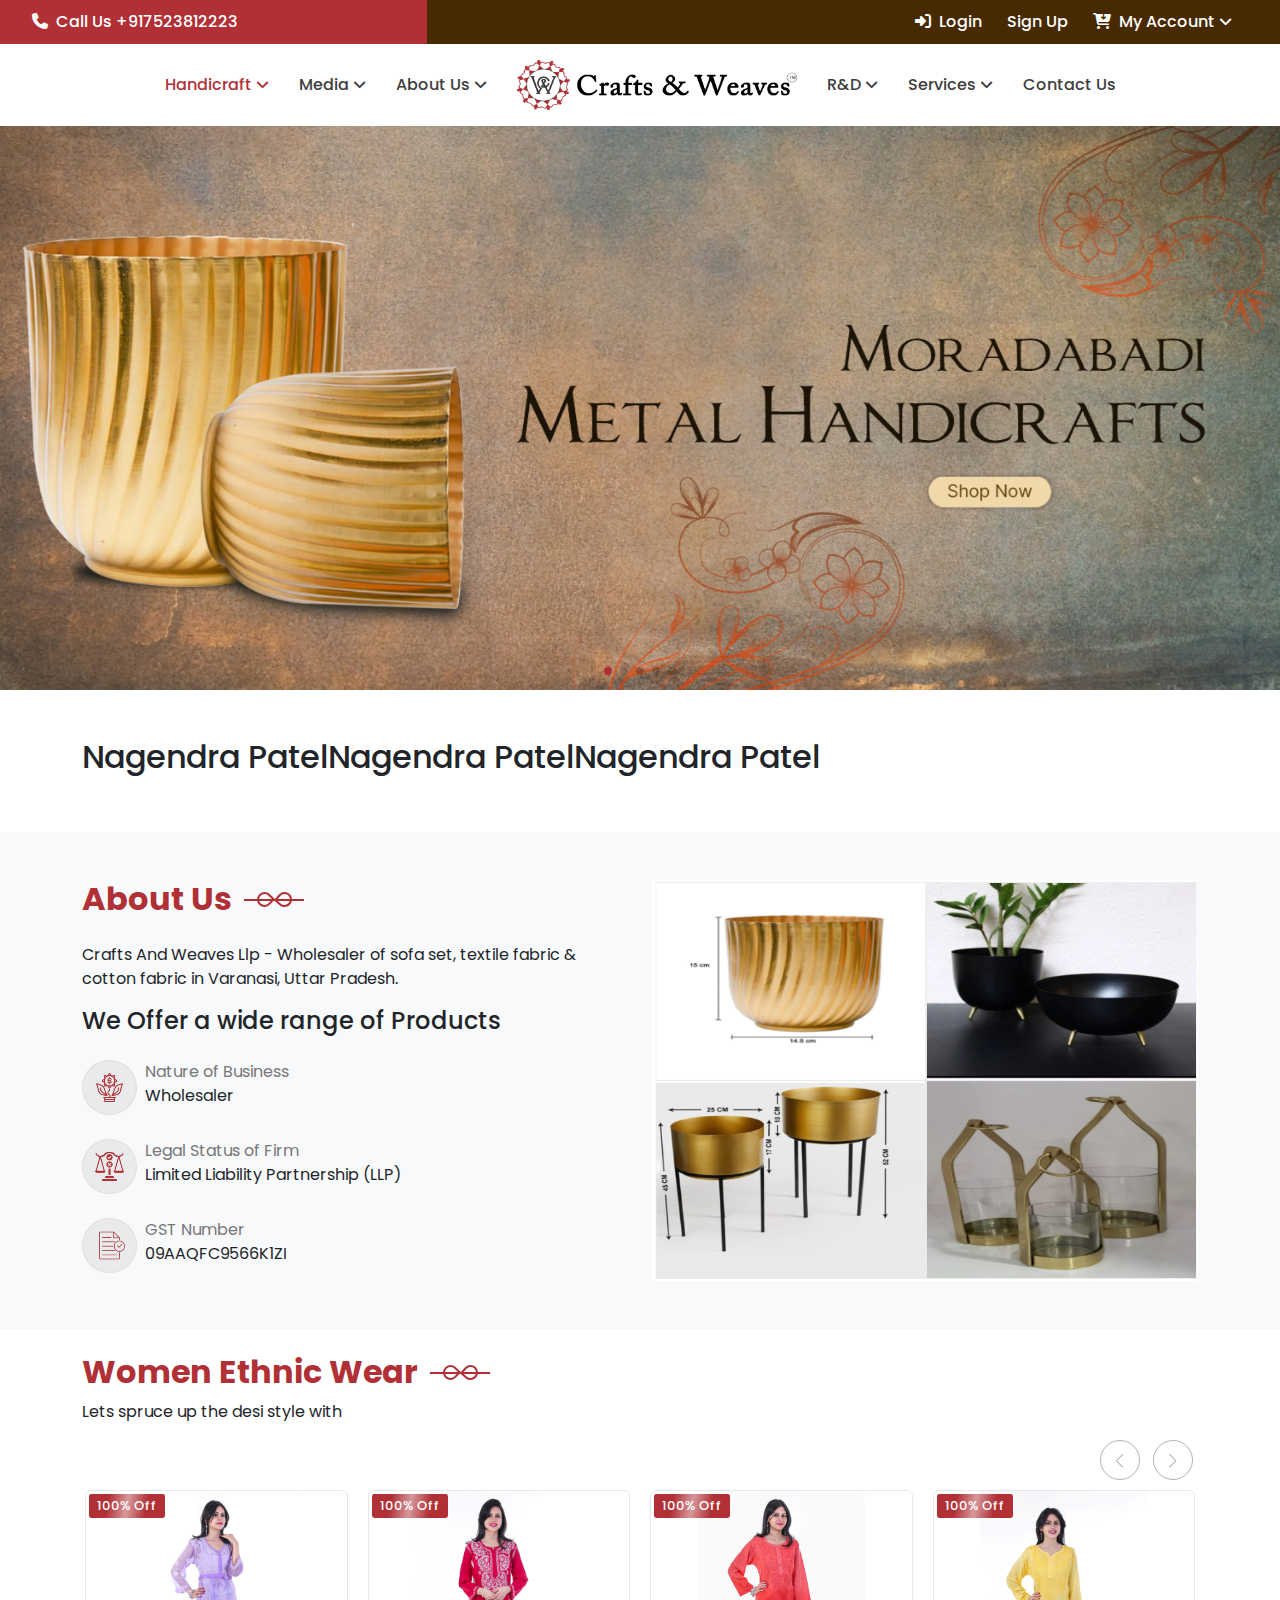
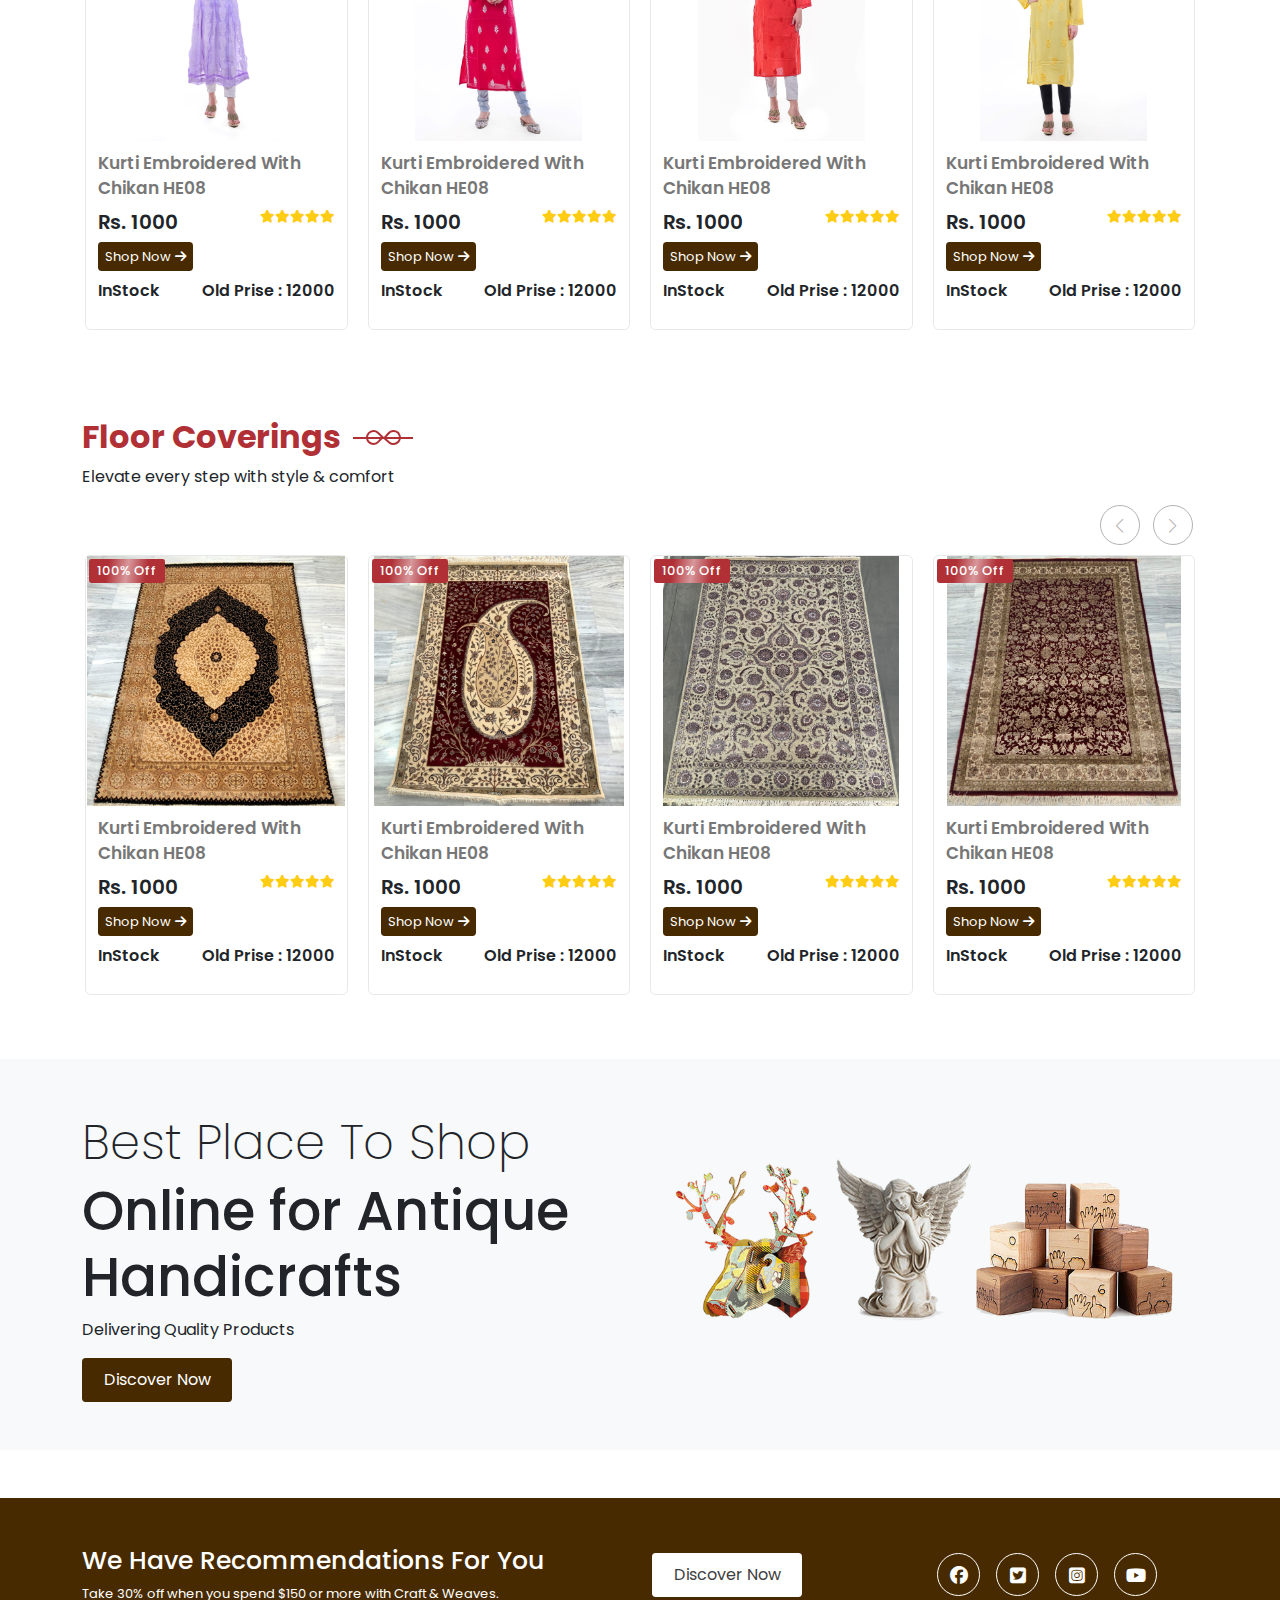
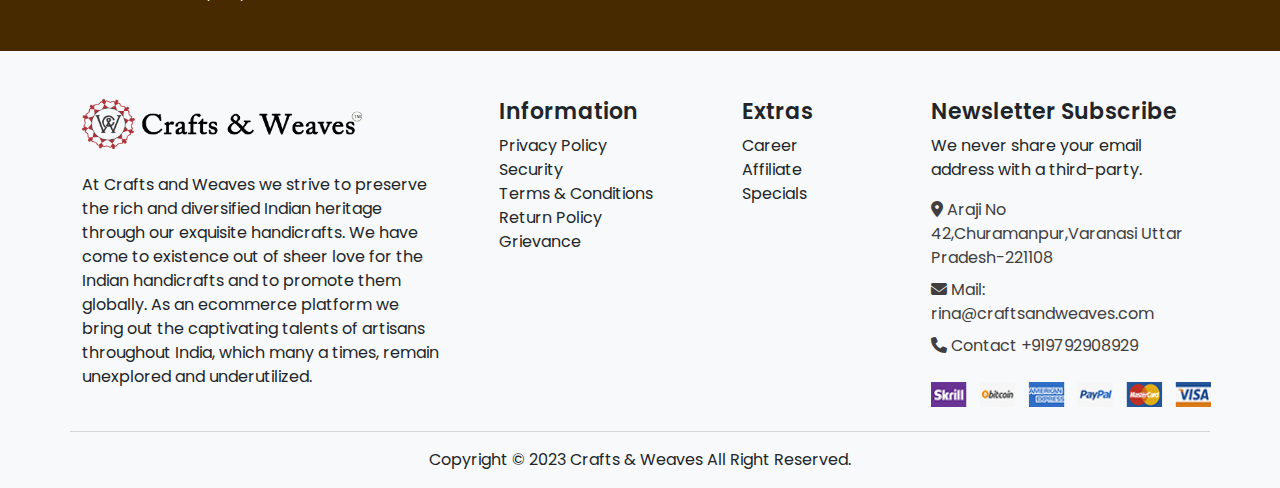
==== commit 52863e83: "u" ====
--- a/index.html
+++ b/index.html
@@ -854,7 +854,7 @@
     <section class="bg-color">
       <div class="container py-5 mt-5">
         <div class="row g-4">
-          <div class="col-md-6">
+          <div class=" col-lg-6">
             <div
               class="Recommendations_twxt d-flex justify-content-center flex-column"
             >
@@ -864,11 +864,11 @@
               </p>
             </div>
           </div>
-          <div class="col-md-3 d-flex justify-content-center flex-column">
+          <div class="col-lg-3 d-flex justify-content-center flex-column">
             <button class="btn_style Recommendations_btn">Discover Now</button>
           </div>
           <div
-            class="col-md-3 social_icon d-flex gap-3 justify-content-center align-items-center"
+            class="col-lg-3 social_icon d-flex gap-3 justify-content-Start align-items-sm-center align-items-center"
           >
             <i class="fa-brands fa-facebook"></i>
             <i class="fa-brands fa-square-twitter"></i>
@@ -880,7 +880,7 @@
     </section>
     <footer class="about_bg_color">
       <div class="container pt-5">
-        <div class="row g-4">
+        <div class="row g-3">
           <div class="col-md-6 col-lg-4">
             <a href="#">
               <div class="logo">
@@ -917,13 +917,13 @@
           <div class="col-md-6 col-lg-3 d-flex  flex-column">
             <h6 class="footer_h">Newsletter Subscribe</h6>
             <p>We never share your email address with a third-party.</p>
-            <div class="mb-2">
+            <div class="mb-2 locatoin">
               <a href=""><span><i class="fa-solid fa-location-dot"></i></span> Araji No 42,Churamanpur,Varanasi Uttar Pradesh-221108</a>
             </div>
-            <div class="mb-2">
+            <div class="mb-2 locatoin">
               <a href=""><span><i class="fa-solid fa-envelope"></i></span> Mail: rina@craftsandweaves.com</a>
             </div>
-            <div class="mb-2">
+            <div class="mb-2 locatoin">
               <a href=""> <span><i class="fa-solid fa-phone"></i></span> Contact +919792908929</a>
             </div>
             <a href="#" class="mt-3">
--- a/assest/css/style.css
+++ b/assest/css/style.css
@@ -570,6 +570,9 @@
 }
 .payment{
   height: 25px;
+}
+.locatoin a{
+  color: var(--text);
 }
 
 @media only screen and (max-width: 1080px) {
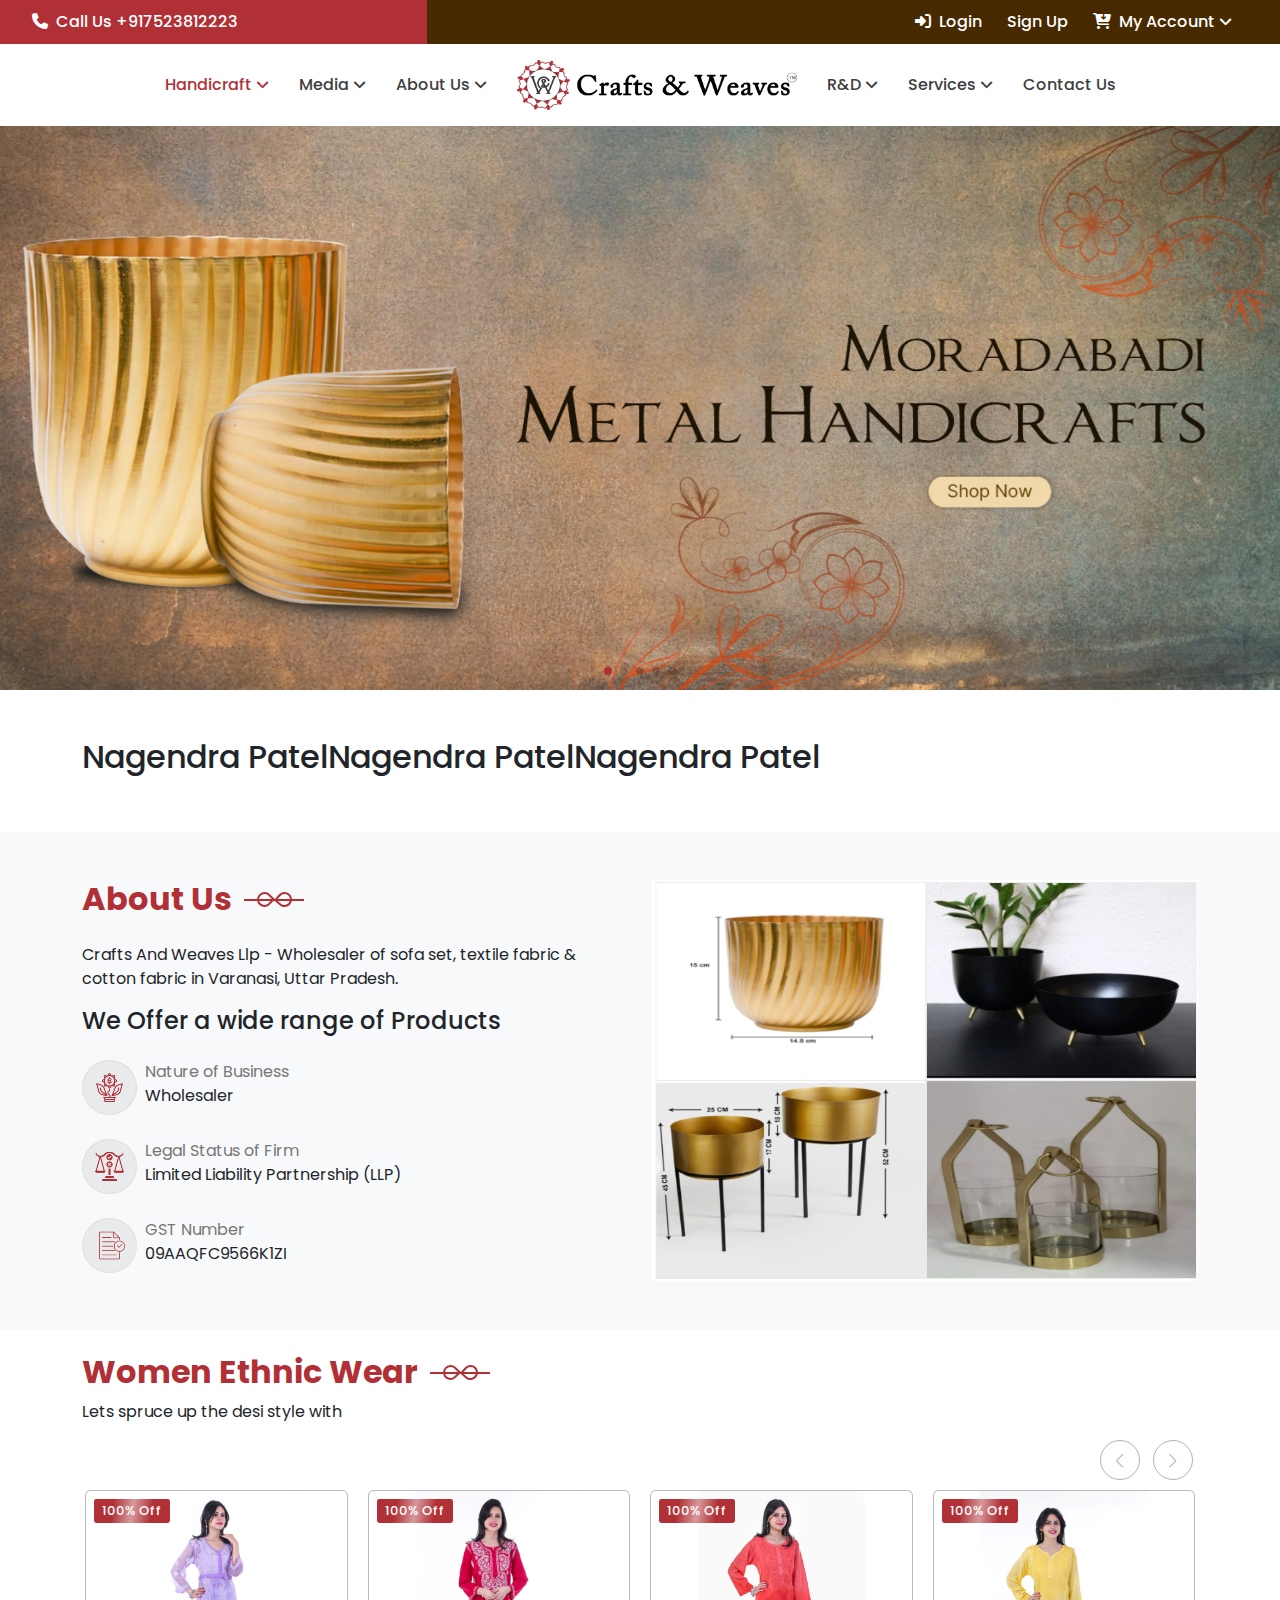
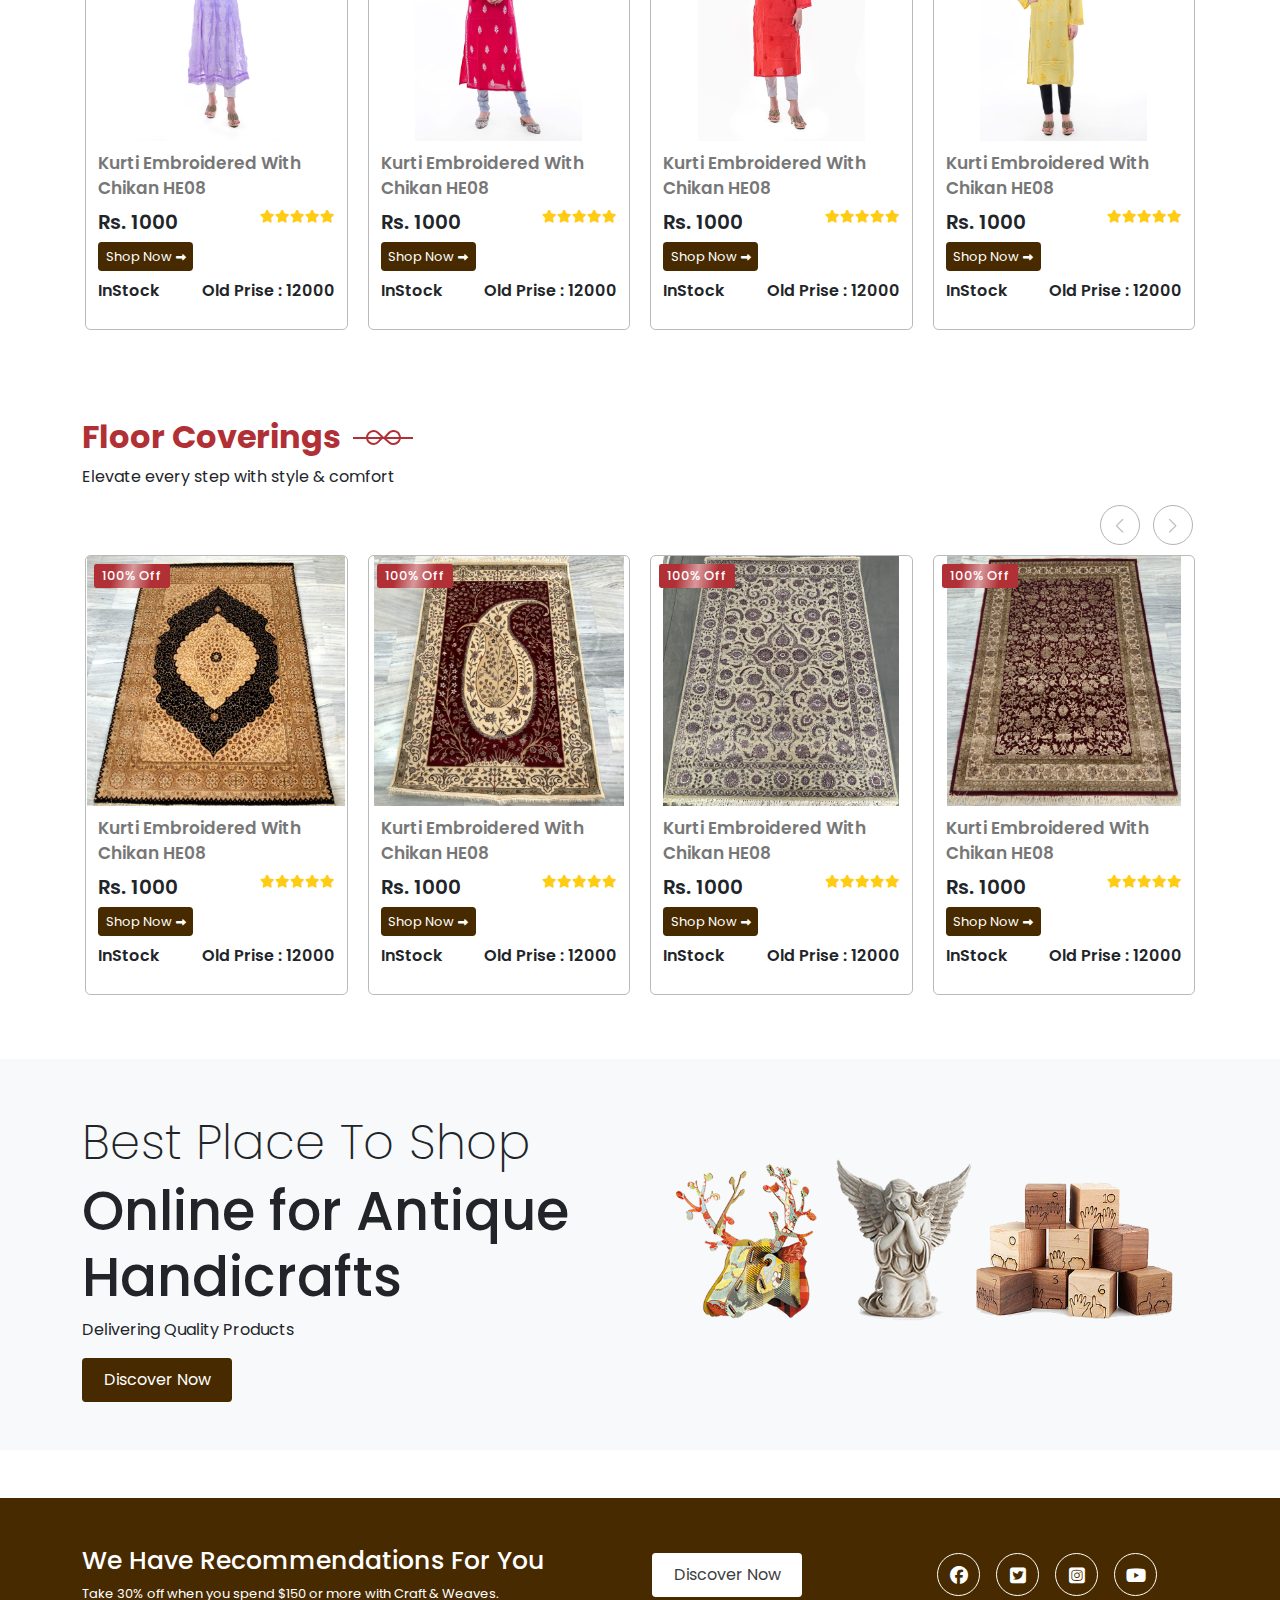
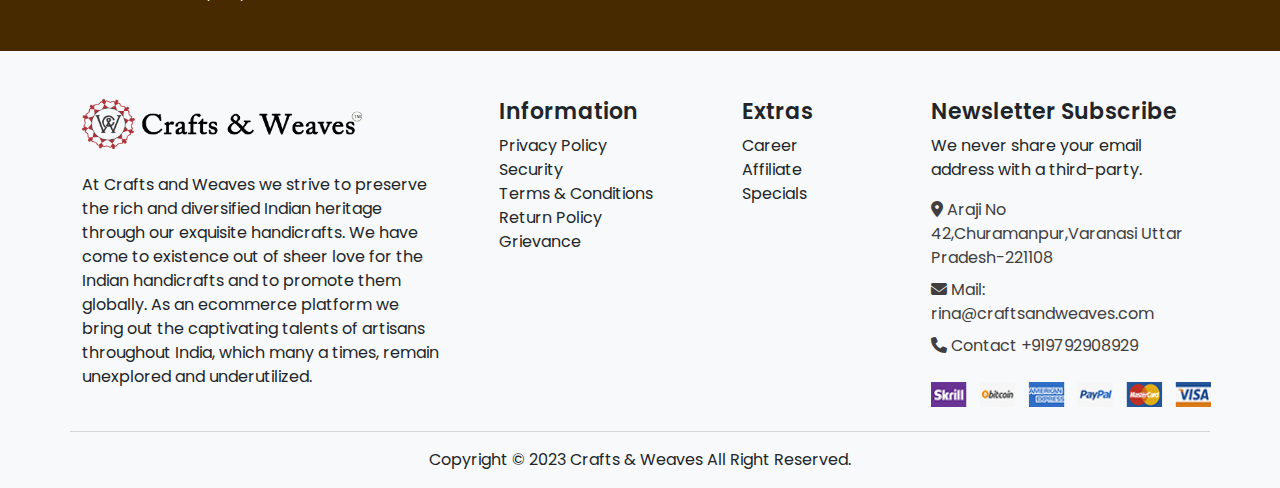
==== commit 43714898: "i" ====
--- a/index.html
+++ b/index.html
@@ -112,7 +112,7 @@
                     <li><a href="">Block Print</a></li>
                   </ul>
                 </div>
-                <div class="ps-md-4 ms-0">
+                <div class="ps-lg-4 ms-0">
                   <ul class="pb-0">
                     <p class="sub_menu_heading">GRASS,LEAF</p>
                     <li><a href="">Wheat Stalk</a></li>
@@ -305,8 +305,8 @@
                     <div class="d-flex justify-content-start">
                       <button class="btn_style card_btn">
                         Shop Now<i
-                          class="fa-solid fa-arrow-right ms-1"
-                          style="font-size: 13px"
+                          class="fas fa-long-arrow-alt-right  ms-1"
+                          style="font-size: 10px"
                         ></i>
                       </button>
                     </div>
@@ -349,8 +349,8 @@
                     <div class="d-flex justify-content-start">
                       <button class="btn_style card_btn">
                         Shop Now<i
-                          class="fa-solid fa-arrow-right ms-1"
-                          style="font-size: 13px"
+                          class="fas fa-long-arrow-alt-right  ms-1"
+                          style="font-size: 10px"
                         ></i>
                       </button>
                     </div>
@@ -393,8 +393,8 @@
                     <div class="d-flex justify-content-start">
                       <button class="btn_style card_btn">
                         Shop Now<i
-                          class="fa-solid fa-arrow-right ms-1"
-                          style="font-size: 13px"
+                          class="fas fa-long-arrow-alt-right  ms-1"
+                          style="font-size: 10px"
                         ></i>
                       </button>
                     </div>
@@ -437,8 +437,8 @@
                     <div class="d-flex justify-content-start">
                       <button class="btn_style card_btn">
                         Shop Now<i
-                          class="fa-solid fa-arrow-right ms-1"
-                          style="font-size: 13px"
+                          class="fas fa-long-arrow-alt-right  ms-1"
+                          style="font-size: 10px"
                         ></i>
                       </button>
                     </div>
@@ -481,8 +481,8 @@
                     <div class="d-flex justify-content-start">
                       <button class="btn_style card_btn">
                         Shop Now<i
-                          class="fa-solid fa-arrow-right ms-1"
-                          style="font-size: 13px"
+                          class="fas fa-long-arrow-alt-right  ms-1"
+                          style="font-size: 10px"
                         ></i>
                       </button>
                     </div>
@@ -525,8 +525,8 @@
                     <div class="d-flex justify-content-start">
                       <button class="btn_style card_btn">
                         Shop Now<i
-                          class="fa-solid fa-arrow-right ms-1"
-                          style="font-size: 13px"
+                          class="fas fa-long-arrow-alt-right  ms-1"
+                          style="font-size: 10px"
                         ></i>
                       </button>
                     </div>
@@ -588,8 +588,8 @@
                     <div class="d-flex justify-content-start">
                       <button class="btn_style card_btn">
                         Shop Now<i
-                          class="fa-solid fa-arrow-right ms-1"
-                          style="font-size: 13px"
+                          class="fas fa-long-arrow-alt-right  ms-1"
+                          style="font-size: 10px"
                         ></i>
                       </button>
                     </div>
@@ -632,8 +632,8 @@
                     <div class="d-flex justify-content-start">
                       <button class="btn_style card_btn">
                         Shop Now<i
-                          class="fa-solid fa-arrow-right ms-1"
-                          style="font-size: 13px"
+                          class="fas fa-long-arrow-alt-right  ms-1"
+                          style="font-size: 10px"
                         ></i>
                       </button>
                     </div>
@@ -676,8 +676,8 @@
                     <div class="d-flex justify-content-start">
                       <button class="btn_style card_btn">
                         Shop Now<i
-                          class="fa-solid fa-arrow-right ms-1"
-                          style="font-size: 13px"
+                          class="fas fa-long-arrow-alt-right  ms-1"
+                          style="font-size: 10px"
                         ></i>
                       </button>
                     </div>
@@ -720,8 +720,8 @@
                     <div class="d-flex justify-content-start">
                       <button class="btn_style card_btn">
                         Shop Now<i
-                          class="fa-solid fa-arrow-right ms-1"
-                          style="font-size: 13px"
+                          class="fas fa-long-arrow-alt-right  ms-1"
+                          style="font-size: 10px"
                         ></i>
                       </button>
                     </div>
@@ -764,8 +764,8 @@
                     <div class="d-flex justify-content-start">
                       <button class="btn_style card_btn">
                         Shop Now<i
-                          class="fa-solid fa-arrow-right ms-1"
-                          style="font-size: 13px"
+                          class="fas fa-long-arrow-alt-right  ms-1"
+                          style="font-size: 10px"
                         ></i>
                       </button>
                     </div>
@@ -808,8 +808,8 @@
                     <div class="d-flex justify-content-start">
                       <button class="btn_style card_btn">
                         Shop Now<i
-                          class="fa-solid fa-arrow-right ms-1"
-                          style="font-size: 13px"
+                          class="fas fa-long-arrow-alt-right  ms-1"
+                          style="font-size: 10px"
                         ></i>
                       </button>
                     </div>
@@ -896,7 +896,7 @@
               which many a times, remain unexplored and underutilized.
             </p>
           </div>
-          <div class="col-md-6 d-flex ps-md-5 ps-3 flex-column col-lg-3">
+          <div class="col-md-6 d-flex ps-md-5 ps-2 flex-column col-lg-3">
             <h6 class="footer_h ">Information</h6>
             <ul class="footer_list">
               <li><a href=""></a>Privacy Policy</li>
--- a/assest/css/style.css
+++ b/assest/css/style.css
@@ -316,7 +316,7 @@
   color: var(--text-mute);
 }
 .slider_card_wrapper {
-  border: 1px solid rgba(0, 0, 0, 0.091);
+  border: 1px solid rgba(0, 0, 0, 0.269);
   position: relative;
   border-radius: 0.35rem;
   transition: 0.3s ease-in-out;
@@ -326,8 +326,8 @@
 }
 .badg {
   position: absolute;
-  top: 3px;
-  left: 3px;
+  top: 8px;
+  left: 8px;
   display: flex;
   align-items: center;
   justify-content: center;
@@ -433,6 +433,21 @@
   max-width: 95px;
   padding: 5px 5px;
   font-size: 13px;
+}
+.card_btn:focus .fa-long-arrow-alt-right,
+.card_btn:hover .fa-long-arrow-alt-right {
+  transform: translateX(20px);
+  animation: myAnimation 1.2s infinite;
+}
+@keyframes myAnimation {
+  0% {
+    transform: translateX(0px);
+    opacity: 1;
+  }
+  100% {
+    transform: translateX(12px);
+    opacity: 0;
+  }
 }
 .btn_style::before {
   position: absolute;
@@ -583,7 +598,7 @@
     z-index: 999;
     width: 70%;
     height: 100vh;
-    background: #c18181;
+    background: #ffffff;
     padding: 15px 20px;
     transition: 0.6s ease-in-out;
     z-index: 99;
@@ -634,4 +649,27 @@
   .for_padding {
     padding: 0px 0;
   }
-}
+  .submenu_wrapper ul li a {
+    color: var(--text);
+    transition: 0.4s ease-in-out;
+  }
+  .submenu_wrapper ul li:hover {
+    transform: translateX(8px);
+  }
+  .submenu_wrapper ul li:hover a {
+    color: var(--red);
+  }
+  .sub_menu_heading {
+    color: var(--red);
+  }
+}
+@media only screen and (max-width: 998px) {
+  .blog_text p:nth-child(1) {
+    font-size: 2rem;
+    font-weight: 200;
+    margin: 0;
+  }
+  .blog_text h4 {
+    font-size: 2.4rem;
+  }
+}
